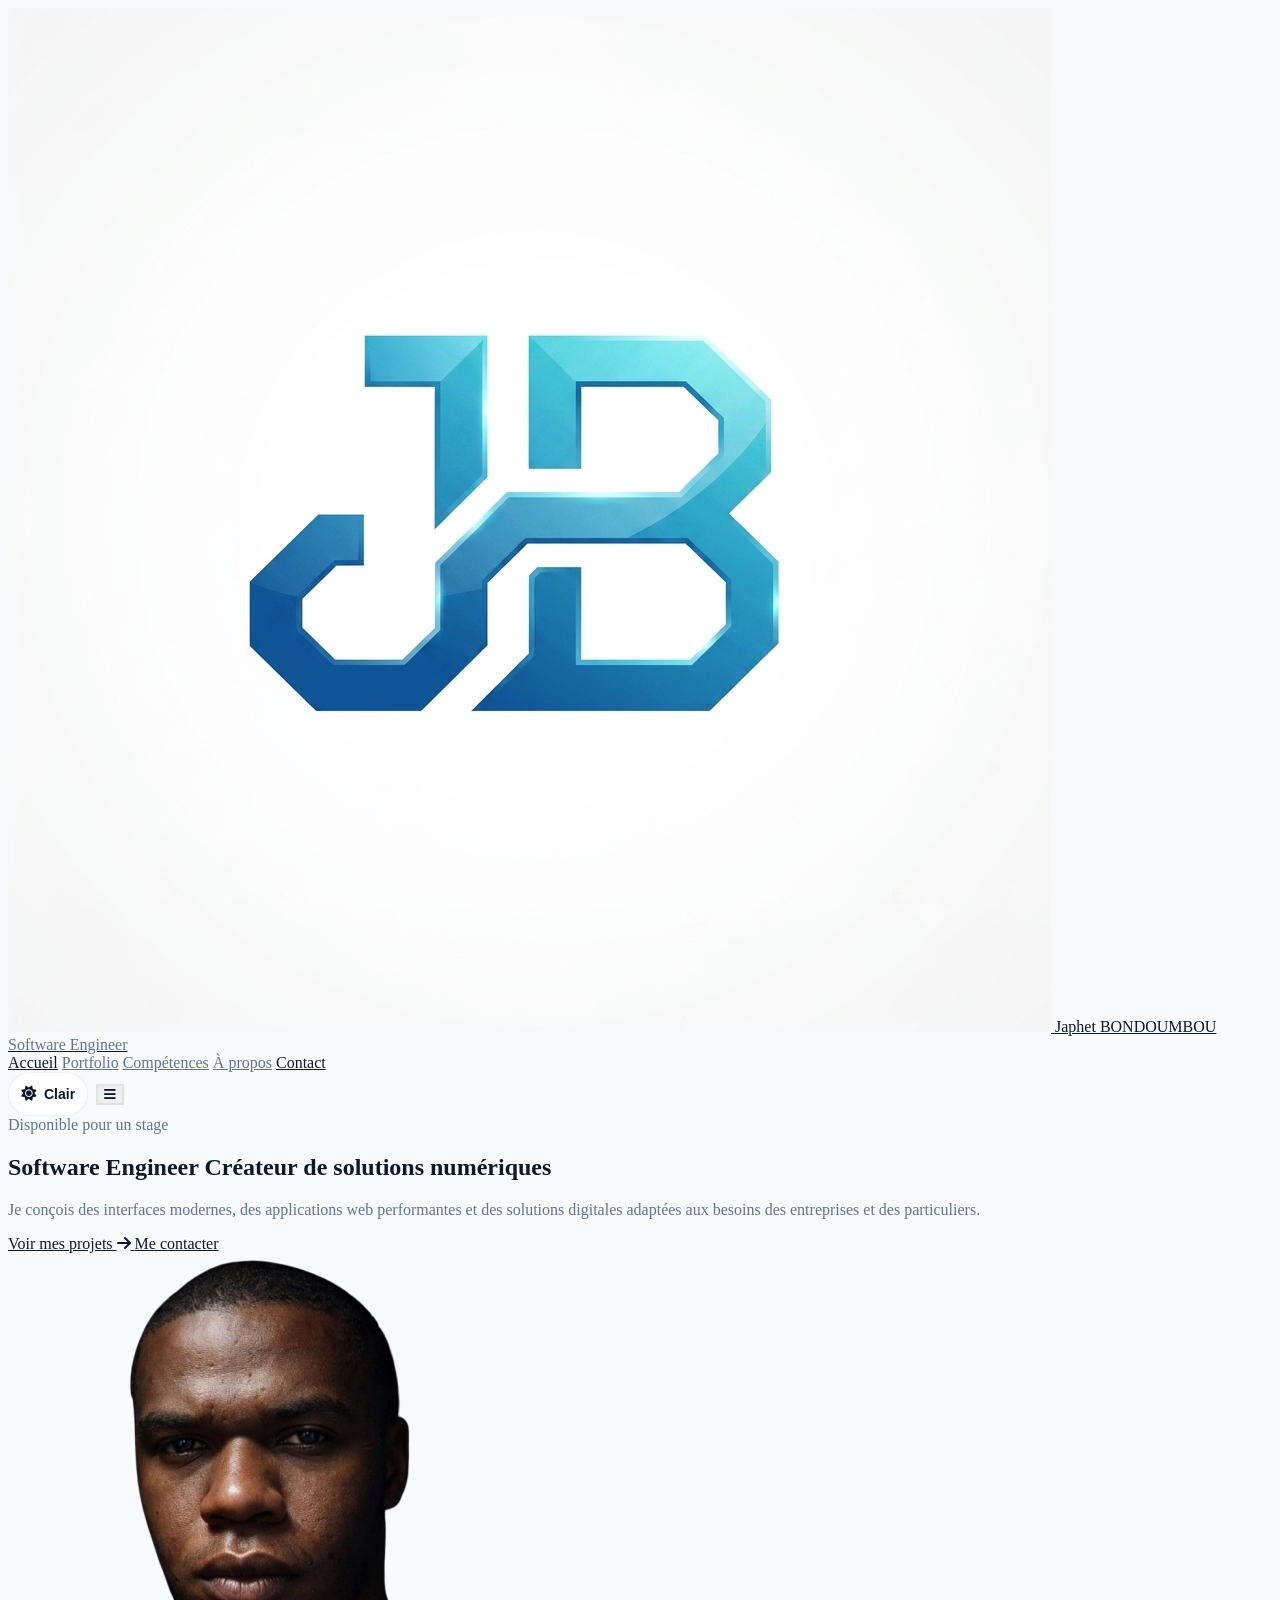
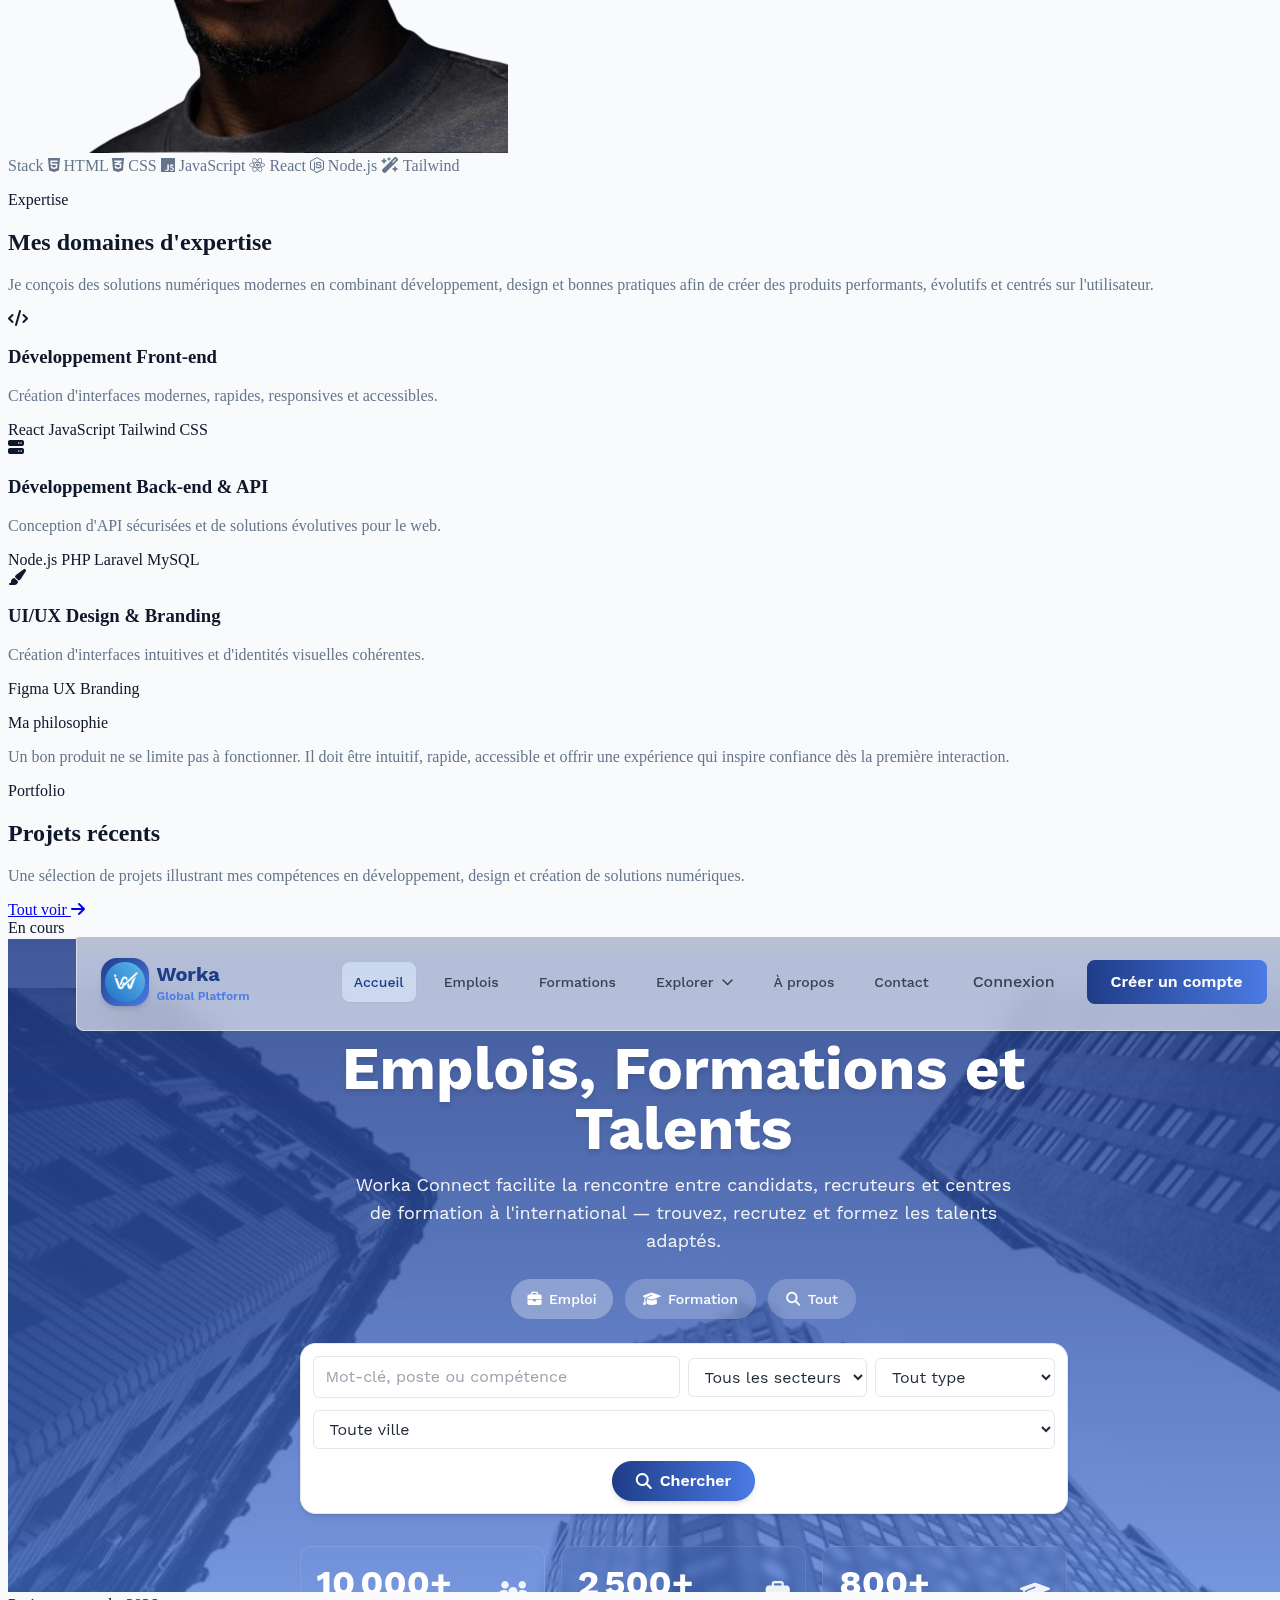
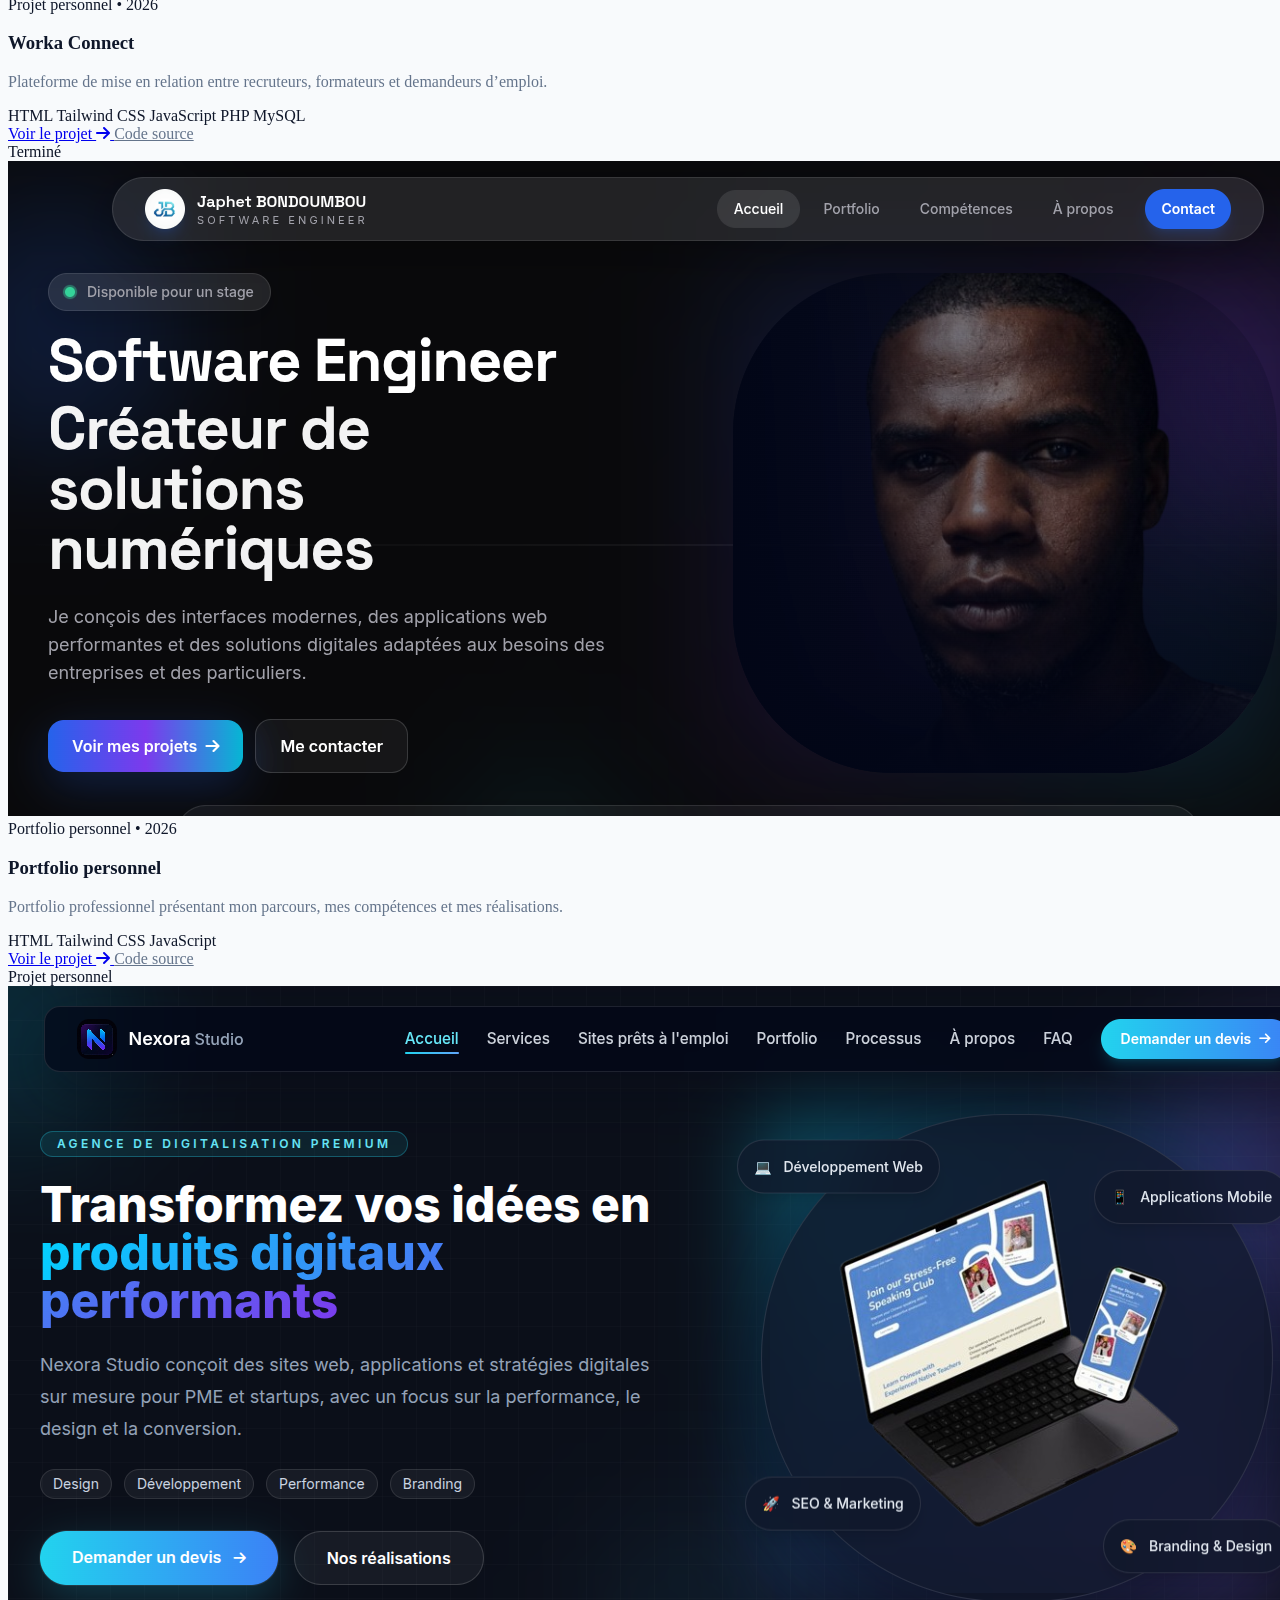
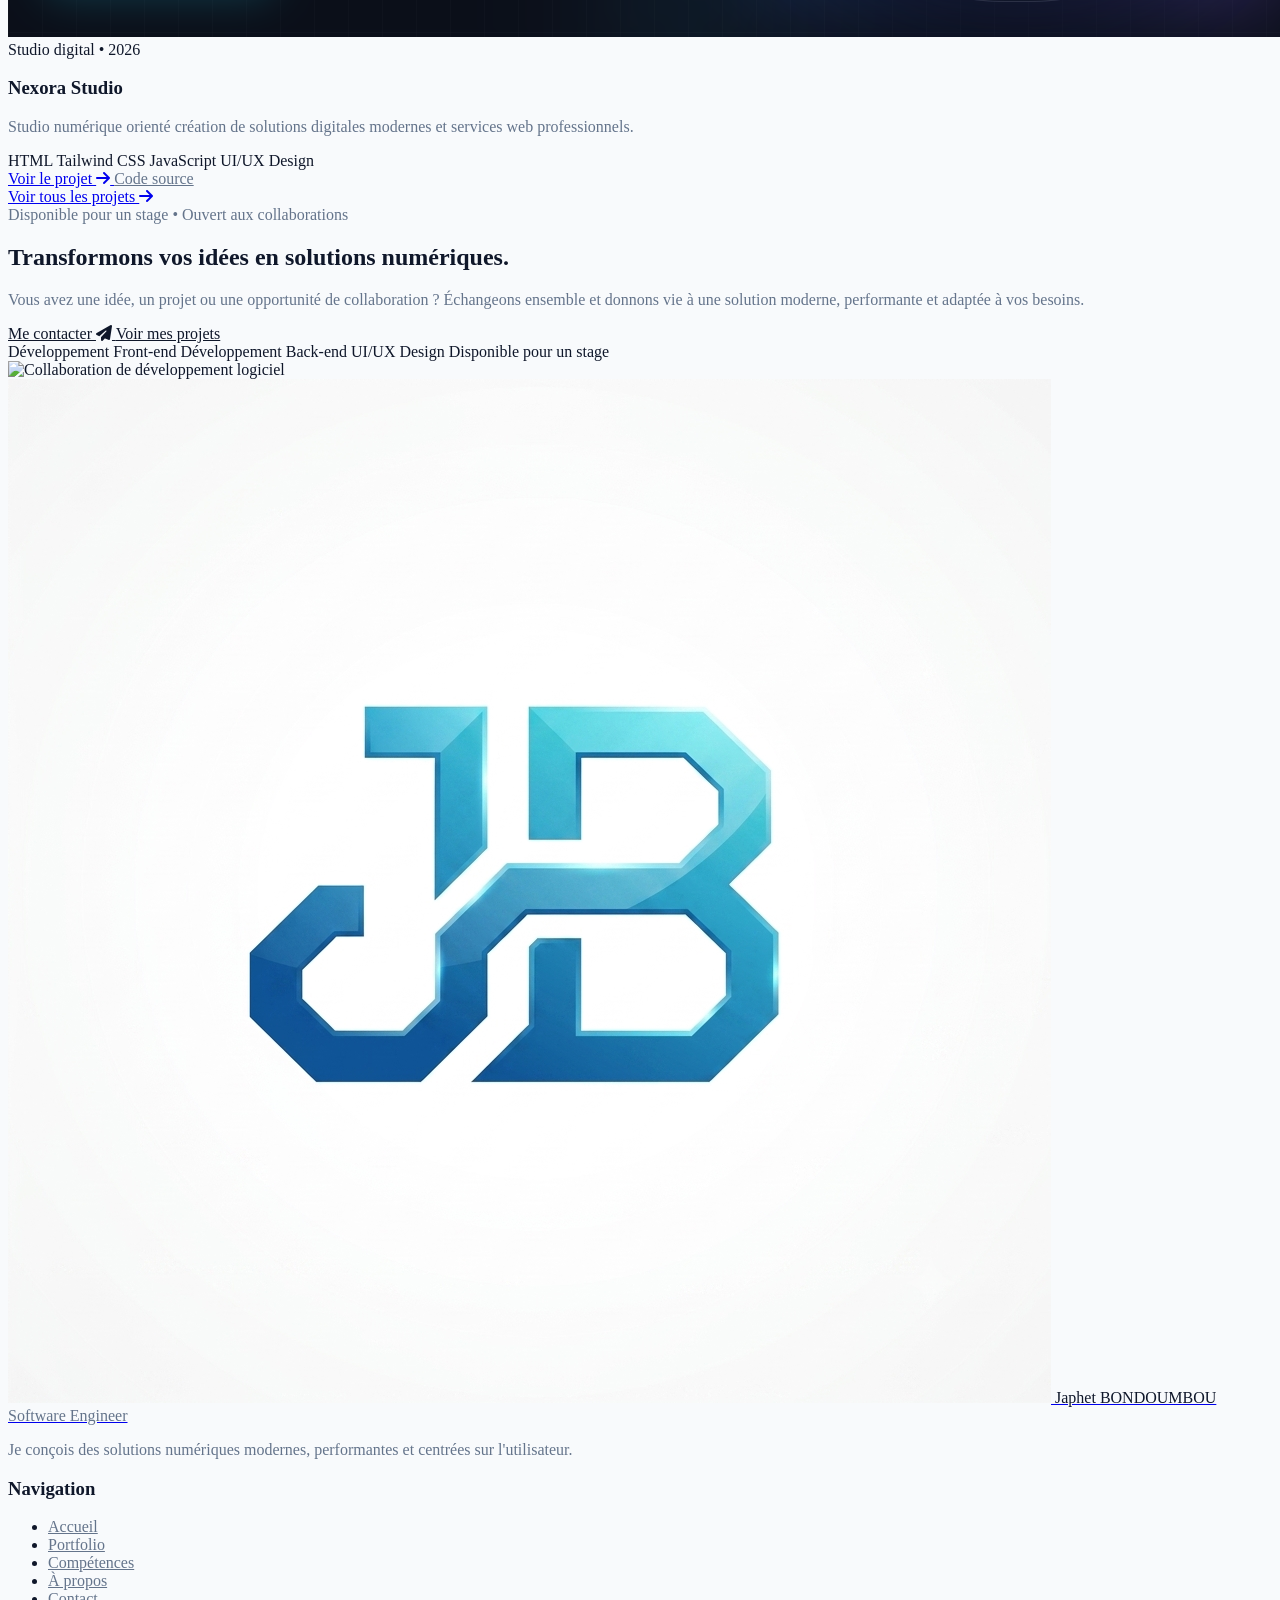
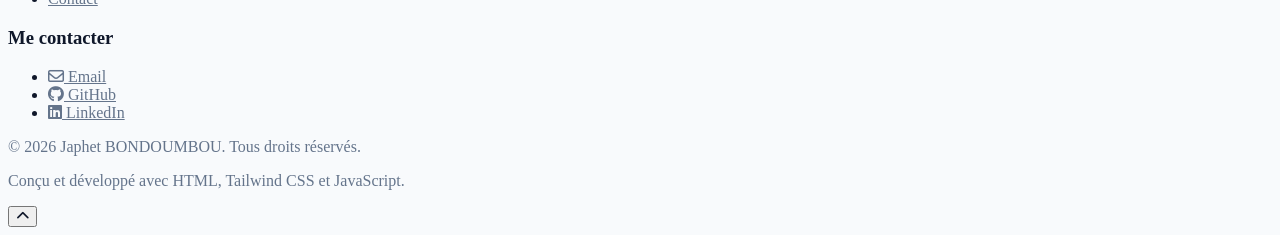
==== index.html @ 34ebd58a "ui: add pill-style theme toggle with label and JS sync" ====
<!DOCTYPE html>
<html lang="fr">
<head>
  <meta charset="UTF-8" />
  <meta name="viewport" content="width=device-width, initial-scale=1.0" />
  <meta name="theme-color" content="#09090B" />
  <meta name="author" content="Japhet Bondoumbou" />
  <meta name="description" content="Japhet Bondoumbou est développeur web, étudiant en génie logiciel et créateur de solutions numériques modernes en HTML, CSS, JavaScript, Tailwind CSS, PHP et MySQL." />
  <meta name="keywords" content="Japhet Bondoumbou, développeur web, développeur frontend, HTML CSS JavaScript, Tailwind CSS, PHP, MySQL, création site web, portfolio" />
  <title>Japhet Bondoumbou | Développeur Web &amp; Étudiant en Génie Logiciel</title>
  <link rel="canonical" href="https://japhetbondoumbou.vercel.app/" />
  <meta name="robots" content="index, follow" />

  <!-- Open Graph -->
  <meta property="og:title" content="Japhet Bondoumbou | Développeur Web & Étudiant en Génie Logiciel" />
  <meta property="og:description" content="Découvrez le portfolio de Japhet Bondoumbou, développeur web créatif spécialisé en HTML, CSS, JavaScript, Tailwind CSS, PHP et MySQL." />
  <meta property="og:type" content="website" />
  <meta property="og:url" content="https://japhetbondoumbou.vercel.app/" />
  <meta property="og:image" content="https://japhetbondoumbou.vercel.app/assets/images/jr.jpeg" />
  <meta property="og:site_name" content="Japhet Bondoumbou" />

  <!-- Twitter Card -->
  <meta name="twitter:card" content="summary_large_image" />
  <meta name="twitter:title" content="Japhet Bondoumbou | Développeur Web & Étudiant en Génie Logiciel" />
  <meta name="twitter:description" content="Portfolio professionnel de Japhet Bondoumbou, développeur web et étudiant en génie logiciel." />
  <meta name="twitter:image" content="https://japhetbondoumbou.vercel.app/assets/images/jr.jpeg" />

  <!-- Favicon -->
  <link rel="icon" type="image/svg+xml" href="assets/images/Logo.png"/>
  <link rel="apple-touch-icon" href="favicon/favicon.svg" />

  <!-- Préchargement des polices -->
  <link rel="preconnect" href="https://fonts.googleapis.com" />
  <link rel="preconnect" href="https://fonts.gstatic.com" crossorigin />
  <link href="https://fonts.googleapis.com/css2?family=Inter:wght@400;500;600;700&family=Space+Grotesk:wght@400;500;600;700&display=swap" rel="stylesheet" />

  <!-- Font Awesome -->
  <link rel="stylesheet" href="https://cdnjs.cloudflare.com/ajax/libs/font-awesome/6.5.1/css/all.min.css" />

  <!-- AOS -->
  <link href="https://unpkg.com/aos@2.3.1/dist/aos.css" rel="stylesheet" />

  <!-- Theme initialisation: appliquer le bon thème le plus tôt possible pour éviter le FOUC -->
  <script>
    (function(){
      try {
        var key = 'portfolio-theme';
        var stored = localStorage.getItem(key);
        var theme;
        if (stored === 'light' || stored === 'dark') theme = stored;
        else if (window.matchMedia && window.matchMedia('(prefers-color-scheme: dark)').matches) theme = 'dark';
        else theme = 'light';
        document.documentElement.classList.add(theme);
      } catch (e) {}
    })();
  </script>
  <!-- Tailwind CSS CDN -->
  <script src="https://cdn.tailwindcss.com"></script>
  <script>
    tailwind.config = {
      theme: {
        extend: {
          colors: {
            primary: '#2563EB',
            violet: '#7C3AED',
            cyan: '#06B6D4',
            dark: '#09090B',
            darker: '#18181B',
            gray: '#A1A1AA',
          },
          fontFamily: {
            heading: ['Space Grotesk', 'sans-serif'],
            body: ['Inter', 'sans-serif'],
          }
        }
      }
    }
  </script>

  <!-- Styles locaux -->
  <link rel="stylesheet" href="assets/css/style.css" />
  <script>
    window.va = window.va || function () { (window.vaq = window.vaq || []).push(arguments); };
  </script>
  <script defer src="/_vercel/insights/script.js"></script>
  <script>
    window.si = window.si || function () { (window.siq = window.siq || []).push(arguments); };
  </script>
  <script defer src="/_vercel/speed-insights/script.js"></script>
  <script type="application/ld+json">
    {
      "@context": "https://schema.org",
      "@type": "Person",
      "name": "Japhet Bondoumbou",
      "jobTitle": "Développeur Web / Étudiant en Génie Logiciel",
      "url": "https://japhetbondoumbou.vercel.app/",
      "sameAs": [
        "https://github.com/japhet-bondoumbou",
        "https://linkedin.com/in/japhetbondoumbou"
      ],
      "description": "Développeur web passionné par la création de solutions numériques modernes, performantes et centrées sur l'utilisateur.",
      "knowsAbout": [
        "HTML",
        "CSS",
        "JavaScript",
        "Tailwind CSS",
        "PHP",
        "MySQL",
        "WordPress"
      ],
      "worksFor": {
        "@type": "Organization",
        "name": "Portfolio personnel"
      },
      "alumniOf": {
        "@type": "Organization",
        "name": "Génie logiciel"
      }
    }
  </script>
</head>
<body class="bg-dark text-white font-body antialiased">

  <!-- Navigation flottante -->
  <header id="site-header" class="fixed top-4 left-1/2 z-50 w-[calc(100%-1rem)] max-w-6xl -translate-x-1/2 transition-all duration-300 sm:w-[calc(100%-2rem)]">
    <nav class="mx-auto flex h-16 items-center justify-between rounded-full border border-white/10 bg-white/10 px-4 shadow-[0_10px_40px_rgba(0,0,0,0.25)] backdrop-blur-xl sm:px-6 lg:px-8">
      <a href="index.html" class="flex items-center gap-3 text-white transition-colors hover:text-primary">
        <img src="assets/images/Logo.png" alt="Logo Japhet BONDOUMBOU" class="h-10 w-10 rounded-full object-cover shadow-lg shadow-primary/20" />
        <span class="leading-tight">
          <span class="block font-heading text-sm font-semibold sm:text-base">Japhet BONDOUMBOU</span>
          <span class="block text-[10px] uppercase tracking-[0.28em] text-gray sm:text-[11px]">Software Engineer</span>
        </span>
      </a>

      <!-- Menu desktop -->
      <div class="hidden items-center gap-2 md:flex">
        <a href="index.html" class="nav-link rounded-full bg-white/10 px-4 py-2 text-sm font-medium text-white shadow-sm ring-1 ring-white/10 transition-all duration-300 hover:bg-white/15 hover:text-white">Accueil</a>
        <a href="portfolio.html" class="nav-link rounded-full px-4 py-2 text-sm font-medium text-gray transition-all duration-300 hover:bg-white/10 hover:text-white">Portfolio</a>
        <a href="competences.html" class="nav-link rounded-full px-4 py-2 text-sm font-medium text-gray transition-all duration-300 hover:bg-white/10 hover:text-white">Compétences</a>
        <a href="apropos.html" class="nav-link rounded-full px-4 py-2 text-sm font-medium text-gray transition-all duration-300 hover:bg-white/10 hover:text-white">À propos</a>
        <a href="contact.html" class="cta-nav ml-2 inline-flex items-center rounded-full bg-primary px-4 py-2.5 text-sm font-semibold text-white shadow-lg shadow-primary/20 transition-all duration-300 hover:-translate-y-0.5 hover:bg-primary/90">Contact</a>
      </div>

      <div class="nav-toggle-wrapper">
        <!-- Theme pill toggle -->
        <button id="theme-toggle" class="theme-pill" aria-pressed="false" aria-label="Basculer thème" title="Basculer thème">
          <i class="fas fa-moon" aria-hidden="true"></i>
          <span class="theme-pill-label">Sombre</span>
        </button>

        <!-- Bouton mobile -->
        <button id="menu-toggle" class="flex h-11 w-11 items-center justify-center rounded-full border border-white/10 bg-white/10 text-white transition-all duration-300 hover:bg-white/15 md:hidden" aria-label="Menu" aria-expanded="false">
          <i class="fas fa-bars text-lg transition-all duration-300"></i>
        </button>
      </div>
    </nav>

    <!-- Menu mobile -->
    <div id="mobile-menu" class="mobile-menu md:hidden">
      <div class="mt-3 flex flex-col gap-2 rounded-[1.4rem] border border-white/10 bg-dark/80 p-4 shadow-[0_20px_60px_rgba(0,0,0,0.35)] backdrop-blur-xl">
        <a href="index.html" class="nav-link rounded-full bg-white/10 px-4 py-2.5 text-sm font-medium text-white">Accueil</a>
        <a href="portfolio.html" class="nav-link rounded-full px-4 py-2.5 text-sm font-medium text-gray transition-all duration-300 hover:bg-white/10 hover:text-white">Portfolio</a>
        <a href="competences.html" class="nav-link rounded-full px-4 py-2.5 text-sm font-medium text-gray transition-all duration-300 hover:bg-white/10 hover:text-white">Compétences</a>
        <a href="apropos.html" class="nav-link rounded-full px-4 py-2.5 text-sm font-medium text-gray transition-all duration-300 hover:bg-white/10 hover:text-white">À propos</a>
        <a href="contact.html" class="rounded-full bg-primary px-4 py-2.5 text-sm font-semibold text-white text-center shadow-lg shadow-primary/20 transition-all duration-300">Contact</a>
      </div>
    </div>
  </header>

  <main>
    <!-- Hero -->
    <section class="relative overflow-hidden px-4 pt-24 pb-12 sm:px-6 lg:px-8 lg:pt-28 lg:pb-16">
      <div class="absolute inset-0 -z-10 overflow-hidden">
        <div class="absolute left-[-5rem] top-10 h-64 w-64 rounded-full bg-primary/20 blur-3xl"></div>
        <div class="absolute right-[-3rem] top-24 h-72 w-72 rounded-full bg-violet/20 blur-3xl"></div>
        <div class="absolute bottom-0 left-1/3 h-40 w-40 rounded-full bg-cyan/10 blur-3xl"></div>
        <div class="absolute inset-x-0 top-1/2 h-px -translate-y-1/2 bg-gradient-to-r from-transparent via-white/10 to-transparent"></div>
      </div>

      <div class="mx-auto grid max-w-7xl items-center gap-10 lg:grid-cols-[0.95fr_1.05fr] lg:gap-12">
        <div class="max-w-2xl hero-animate" data-aos="fade-right">
          <div class="mb-5 inline-flex items-center gap-3 rounded-full border border-white/10 bg-white/10 px-4 py-2 text-sm font-medium text-gray shadow-[0_8px_30px_rgba(0,0,0,0.18)] backdrop-blur-xl">
            <span class="relative flex h-2.5 w-2.5">
              <span class="absolute inline-flex h-full w-full animate-ping rounded-full bg-emerald-400/70"></span>
              <span class="relative inline-flex h-2.5 w-2.5 rounded-full bg-emerald-400"></span>
            </span>
            Disponible pour un stage
          </div>

          <h1 class="font-heading text-4xl font-bold leading-[1.02] tracking-tight text-white sm:text-5xl lg:text-6xl">
            <span class="block">Software Engineer</span>
            <span class="mt-2 block text-white/95">Créateur de solutions numériques</span>
          </h1>

          <p class="mt-6 max-w-2xl text-base leading-8 text-gray sm:text-lg">
            Je conçois des interfaces modernes, des applications web performantes et des solutions digitales adaptées aux besoins des entreprises et des particuliers.
          </p>

          <div class="mt-8 flex flex-col gap-3 sm:flex-row sm:items-center">
            <a href="portfolio.html" class="group inline-flex items-center justify-center rounded-2xl bg-gradient-to-r from-primary via-violet to-cyan px-6 py-3.5 font-semibold text-white shadow-[0_14px_45px_rgba(37,99,235,0.25)] transition-all duration-300 hover:-translate-y-1 hover:shadow-[0_20px_55px_rgba(37,99,235,0.35)]">
              Voir mes projets
              <i class="fas fa-arrow-right ml-2 transition-transform duration-300 group-hover:translate-x-1"></i>
            </a>
            <a href="contact.html" class="inline-flex items-center justify-center rounded-2xl border border-white/15 bg-white/5 px-6 py-3.5 font-semibold text-white backdrop-blur-sm transition-all duration-300 hover:-translate-y-1 hover:border-primary/40 hover:bg-white/10">
              Me contacter
            </a>
          </div>
        </div>

        <div class="relative mx-auto w-full max-w-[34rem] hero-animate hero-animate-delay" data-aos="fade-left">
          <div class="absolute inset-0 rounded-[2rem] bg-gradient-to-br from-primary/20 via-violet/15 to-cyan/20 blur-3xl"></div>
          <div class="relative h-[320px] overflow-hidden rounded-[10rem] sm:h-[400px] lg:h-[500px]">
            <img src="assets/images/JR.png" alt="Japhet Bondoumbou développeur web étudiant en génie logiciel" class="h-full w-full object-cover object-center transition duration-700 ease-out hover:scale-[1.03]" loading="lazy" />
            <div class="absolute inset-0 bg-gradient-to-r from-[#020617]/90 via-[#020617]/35 to-[#020617]/10"></div>
            <div class="absolute inset-0 bg-gradient-to-t from-[#020617]/85 via-[#020617]/20 to-transparent"></div>
            <div class="absolute left-0 top-0 h-full w-24 bg-gradient-to-r from-[#020617]/80 to-transparent sm:w-32 lg:w-40"></div>
            <div class="absolute inset-x-0 bottom-0 h-24 bg-gradient-to-t from-[#020617]/90 to-transparent"></div>
          </div>
        </div>
      </div>

      <div class="mx-auto mt-8 flex max-w-5xl flex-wrap items-center justify-center gap-2 rounded-full border border-white/10 bg-white/5 px-4 py-3 text-sm text-gray shadow-[0_8px_30px_rgba(0,0,0,0.14)] backdrop-blur-sm sm:gap-3 sm:px-5">
        <span class="text-[10px] font-semibold uppercase tracking-[0.3em] text-gray/70 sm:text-[11px]">Stack</span>
        <span class="hero-chip inline-flex items-center gap-2 rounded-full border border-white/10 bg-white/5 px-2.5 py-1.5 text-xs text-gray transition-all duration-300 hover:-translate-y-0.5 hover:border-primary/40 hover:text-white sm:px-3 sm:text-sm">
          <i class="fa-brands fa-html5 text-primary"></i>
          HTML
        </span>
        <span class="hero-chip inline-flex items-center gap-2 rounded-full border border-white/10 bg-white/5 px-2.5 py-1.5 text-xs text-gray transition-all duration-300 hover:-translate-y-0.5 hover:border-primary/40 hover:text-white sm:px-3 sm:text-sm">
          <i class="fa-brands fa-css3-alt text-cyan"></i>
          CSS
        </span>
        <span class="hero-chip inline-flex items-center gap-2 rounded-full border border-white/10 bg-white/5 px-2.5 py-1.5 text-xs text-gray transition-all duration-300 hover:-translate-y-0.5 hover:border-primary/40 hover:text-white sm:px-3 sm:text-sm">
          <i class="fa-brands fa-js text-yellow-400"></i>
          JavaScript
        </span>
        <span class="hero-chip inline-flex items-center gap-2 rounded-full border border-white/10 bg-white/5 px-2.5 py-1.5 text-xs text-gray transition-all duration-300 hover:-translate-y-0.5 hover:border-primary/40 hover:text-white sm:px-3 sm:text-sm">
          <i class="fa-brands fa-react text-cyan"></i>
          React
        </span>
        <span class="hero-chip inline-flex items-center gap-2 rounded-full border border-white/10 bg-white/5 px-2.5 py-1.5 text-xs text-gray transition-all duration-300 hover:-translate-y-0.5 hover:border-primary/40 hover:text-white sm:px-3 sm:text-sm">
          <i class="fa-brands fa-node-js text-emerald-400"></i>
          Node.js
        </span>
        <span class="hero-chip inline-flex items-center gap-2 rounded-full border border-white/10 bg-white/5 px-2.5 py-1.5 text-xs text-gray transition-all duration-300 hover:-translate-y-0.5 hover:border-primary/40 hover:text-white sm:px-3 sm:text-sm">
          <i class="fa-solid fa-wand-magic-sparkles text-primary"></i>
          Tailwind
        </span>
      </div>
    </section>

    <!-- Services (aperçu) -->
    <section class="relative overflow-hidden px-4 py-20 sm:px-6 lg:px-8 lg:py-24">
      <div class="absolute inset-0 -z-10 overflow-hidden">
        <div class="absolute left-1/2 top-10 h-40 w-40 -translate-x-1/2 rounded-full bg-primary/10 blur-3xl"></div>
        <div class="absolute bottom-0 right-0 h-48 w-48 rounded-full bg-violet/10 blur-3xl"></div>
      </div>

      <div class="mx-auto max-w-7xl">
        <div class="mx-auto mb-12 max-w-3xl text-center" data-aos="fade-up">
          <p class="mb-3 text-sm font-semibold uppercase tracking-[0.35em] text-primary/80">Expertise</p>
          <h2 class="font-heading text-3xl font-bold tracking-tight text-white sm:text-4xl">Mes domaines d'expertise</h2>
          <p class="mx-auto mt-4 max-w-2xl text-base leading-7 text-gray sm:text-lg">
            Je conçois des solutions numériques modernes en combinant développement, design et bonnes pratiques afin de créer des produits performants, évolutifs et centrés sur l'utilisateur.
          </p>
        </div>

        <div class="grid gap-6 lg:grid-cols-3">
          <article class="group rounded-[1.5rem] border border-white/10 bg-white/5 p-7 shadow-[0_18px_50px_rgba(0,0,0,0.16)] backdrop-blur-xl transition-all duration-300 hover:-translate-y-1 hover:border-primary/40 hover:shadow-[0_24px_60px_rgba(37,99,235,0.14)]" data-aos="fade-up" data-aos-delay="100">
            <div class="mb-5 inline-flex h-14 w-14 items-center justify-center rounded-2xl border border-white/10 bg-white/10 text-xl text-primary shadow-[0_10px_30px_rgba(0,0,0,0.18)] transition-all duration-300 group-hover:scale-105 group-hover:text-cyan">
              <i class="fas fa-code"></i>
            </div>
            <h3 class="mb-3 font-heading text-xl font-semibold text-white">Développement Front-end</h3>
            <p class="mb-4 text-sm leading-7 text-gray">Création d'interfaces modernes, rapides, responsives et accessibles.</p>
            <div class="text-sm font-medium text-gray/90">
              <span class="inline-flex rounded-full border border-white/10 bg-white/5 px-3 py-1.5">React</span>
              <span class="ml-2 inline-flex rounded-full border border-white/10 bg-white/5 px-3 py-1.5">JavaScript</span>
              <span class="ml-2 inline-flex rounded-full border border-white/10 bg-white/5 px-3 py-1.5">Tailwind CSS</span>
            </div>
          </article>

          <article class="group rounded-[1.5rem] border border-white/10 bg-white/5 p-7 shadow-[0_18px_50px_rgba(0,0,0,0.16)] backdrop-blur-xl transition-all duration-300 hover:-translate-y-1 hover:border-primary/40 hover:shadow-[0_24px_60px_rgba(37,99,235,0.14)]" data-aos="fade-up" data-aos-delay="200">
            <div class="mb-5 inline-flex h-14 w-14 items-center justify-center rounded-2xl border border-white/10 bg-white/10 text-xl text-violet shadow-[0_10px_30px_rgba(0,0,0,0.18)] transition-all duration-300 group-hover:scale-105 group-hover:text-primary">
              <i class="fas fa-server"></i>
            </div>
            <h3 class="mb-3 font-heading text-xl font-semibold text-white">Développement Back-end &amp; API</h3>
            <p class="mb-4 text-sm leading-7 text-gray">Conception d'API sécurisées et de solutions évolutives pour le web.</p>
            <div class="text-sm font-medium text-gray/90">
              <span class="inline-flex rounded-full border border-white/10 bg-white/5 px-3 py-1.5">Node.js</span>
              <span class="ml-2 inline-flex rounded-full border border-white/10 bg-white/5 px-3 py-1.5">PHP</span>
              <span class="ml-2 inline-flex rounded-full border border-white/10 bg-white/5 px-3 py-1.5">Laravel</span>
              <span class="ml-2 mt-2 inline-flex rounded-full border border-white/10 bg-white/5 px-3 py-1.5">MySQL</span>
            </div>
          </article>

          <article class="group rounded-[1.5rem] border border-white/10 bg-white/5 p-7 shadow-[0_18px_50px_rgba(0,0,0,0.16)] backdrop-blur-xl transition-all duration-300 hover:-translate-y-1 hover:border-primary/40 hover:shadow-[0_24px_60px_rgba(37,99,235,0.14)]" data-aos="fade-up" data-aos-delay="300">
            <div class="mb-5 inline-flex h-14 w-14 items-center justify-center rounded-2xl border border-white/10 bg-white/10 text-xl text-cyan shadow-[0_10px_30px_rgba(0,0,0,0.18)] transition-all duration-300 group-hover:scale-105 group-hover:text-primary">
              <i class="fas fa-paint-brush"></i>
            </div>
            <h3 class="mb-3 font-heading text-xl font-semibold text-white">UI/UX Design &amp; Branding</h3>
            <p class="mb-4 text-sm leading-7 text-gray">Création d'interfaces intuitives et d'identités visuelles cohérentes.</p>
            <div class="text-sm font-medium text-gray/90">
              <span class="inline-flex rounded-full border border-white/10 bg-white/5 px-3 py-1.5">Figma</span>
              <span class="ml-2 inline-flex rounded-full border border-white/10 bg-white/5 px-3 py-1.5">UX</span>
              <span class="ml-2 inline-flex rounded-full border border-white/10 bg-white/5 px-3 py-1.5">Branding</span>
            </div>
          </article>
        </div>
      </div>
    </section>

    <!-- Philosophie -->
    <section class="px-4 pb-20 sm:px-6 lg:px-8" data-aos="fade-up">
      <div class="mx-auto max-w-5xl rounded-[1.5rem] border border-white/10 bg-white/5 p-8 shadow-[0_18px_50px_rgba(0,0,0,0.14)] backdrop-blur-xl sm:p-10">
        <p class="mb-3 text-sm font-semibold uppercase tracking-[0.35em] text-primary/80">Ma philosophie</p>
        <p class="max-w-3xl text-base leading-8 text-gray sm:text-lg">
          Un bon produit ne se limite pas à fonctionner. Il doit être intuitif, rapide, accessible et offrir une expérience qui inspire confiance dès la première interaction.
        </p>
      </div>
    </section>

    <!-- Projets récents (3) -->
    <section class="mx-auto max-w-7xl px-4 py-20 sm:px-6 lg:px-8 lg:py-24">
      <div class="mb-10 flex flex-col gap-4 sm:mb-12 sm:flex-row sm:items-end sm:justify-between" data-aos="fade-up">
        <div class="max-w-2xl">
          <p class="mb-2 text-sm font-semibold uppercase tracking-[0.35em] text-primary/80">Portfolio</p>
          <h2 class="font-heading text-3xl font-bold tracking-tight text-white sm:text-4xl">Projets récents</h2>
          <p class="mt-3 text-sm leading-7 text-gray sm:text-base">
            Une sélection de projets illustrant mes compétences en développement, design et création de solutions numériques.
          </p>
        </div>
        <a href="portfolio.html" class="inline-flex items-center gap-2 text-sm font-semibold text-primary transition-all duration-300 hover:text-white">
          Tout voir
          <i class="fas fa-arrow-right text-xs transition-transform duration-300 group-hover:translate-x-1"></i>
        </a>
      </div>

      <div class="grid gap-6 sm:grid-cols-2 lg:grid-cols-3">
        <article class="group overflow-hidden rounded-[1.5rem] border border-primary/20 bg-white/5 shadow-[0_18px_50px_rgba(0,0,0,0.16)] backdrop-blur-xl transition-all duration-300 hover:-translate-y-1 hover:border-primary/40 hover:shadow-[0_24px_60px_rgba(37,99,235,0.16)]" data-aos="fade-up">
          <div class="relative overflow-hidden p-3">
            <div class="absolute left-5 top-5 z-10 rounded-full border border-primary/30 bg-primary/15 px-3 py-1 text-[11px] font-semibold uppercase tracking-[0.25em] text-primary backdrop-blur-sm">
              En cours
            </div>
            <div class="aspect-video overflow-hidden rounded-[1.1rem] bg-[#1e1e2e]">
              <img src="assets/images/projects/worka-connect.png" alt="Worka Connect" class="h-full w-full object-cover transition-transform duration-500 group-hover:scale-105" loading="lazy" />
            </div>
          </div>
          <div class="px-5 pb-5">
            <div class="mb-3 flex flex-wrap gap-2">
              <span class="rounded-full border border-white/10 bg-white/5 px-2.5 py-1 text-[11px] font-medium text-gray/90">Projet personnel • 2026</span>
            </div>
            <h3 class="mb-2 font-heading text-xl font-semibold text-white">Worka Connect</h3>
            <p class="mb-4 line-clamp-2 text-sm leading-7 text-gray">Plateforme de mise en relation entre recruteurs, formateurs et demandeurs d’emploi.</p>
            <div class="mb-4 flex flex-wrap gap-2">
              <span class="rounded-full border border-white/10 bg-white/5 px-2.5 py-1 text-[11px] font-medium text-gray/90 backdrop-blur-sm">HTML</span>
              <span class="rounded-full border border-white/10 bg-white/5 px-2.5 py-1 text-[11px] font-medium text-gray/90 backdrop-blur-sm">Tailwind CSS</span>
              <span class="rounded-full border border-white/10 bg-white/5 px-2.5 py-1 text-[11px] font-medium text-gray/90 backdrop-blur-sm">JavaScript</span>
              <span class="rounded-full border border-white/10 bg-white/5 px-2.5 py-1 text-[11px] font-medium text-gray/90 backdrop-blur-sm">PHP</span>
              <span class="rounded-full border border-white/10 bg-white/5 px-2.5 py-1 text-[11px] font-medium text-gray/90 backdrop-blur-sm">MySQL</span>
            </div>
            <div class="flex items-center justify-between border-t border-white/10 pt-4">
              <a href="portfolio.html" class="inline-flex items-center gap-2 text-sm font-semibold text-primary transition-all duration-300 hover:text-white">
                Voir le projet
                <i class="fas fa-arrow-right text-xs"></i>
              </a>
              <a href="https://github.com/japhet-bondoumbou" target="_blank" rel="noopener noreferrer" class="text-sm text-gray transition-all duration-300 hover:text-white">Code source</a>
            </div>
          </div>
        </article>

        <article class="group overflow-hidden rounded-[1.5rem] border border-white/10 bg-white/5 shadow-[0_18px_50px_rgba(0,0,0,0.16)] backdrop-blur-xl transition-all duration-300 hover:-translate-y-1 hover:border-primary/40 hover:shadow-[0_24px_60px_rgba(37,99,235,0.16)]" data-aos="fade-up" data-aos-delay="100">
          <div class="relative overflow-hidden p-3">
            <div class="absolute left-5 top-5 z-10 rounded-full border border-primary/30 bg-primary/15 px-3 py-1 text-[11px] font-semibold uppercase tracking-[0.25em] text-primary backdrop-blur-sm">
              Terminé
            </div>
            <div class="aspect-video overflow-hidden rounded-[1.1rem] bg-[#1e1e2e]">
              <img src="assets/images/projects/portfolio.png" alt="Portfolio personnel" class="h-full w-full object-cover transition-transform duration-500 group-hover:scale-105" loading="lazy" />
            </div>
          </div>
          <div class="px-5 pb-5">
            <div class="mb-3 flex flex-wrap gap-2">
              <span class="rounded-full border border-white/10 bg-white/5 px-2.5 py-1 text-[11px] font-medium text-gray/90">Portfolio personnel • 2026</span>
            </div>
            <h3 class="mb-2 font-heading text-xl font-semibold text-white">Portfolio personnel</h3>
            <p class="mb-4 line-clamp-2 text-sm leading-7 text-gray">Portfolio professionnel présentant mon parcours, mes compétences et mes réalisations.</p>
            <div class="mb-4 flex flex-wrap gap-2">
              <span class="rounded-full border border-white/10 bg-white/5 px-2.5 py-1 text-[11px] font-medium text-gray/90 backdrop-blur-sm">HTML</span>
              <span class="rounded-full border border-white/10 bg-white/5 px-2.5 py-1 text-[11px] font-medium text-gray/90 backdrop-blur-sm">Tailwind CSS</span>
              <span class="rounded-full border border-white/10 bg-white/5 px-2.5 py-1 text-[11px] font-medium text-gray/90 backdrop-blur-sm">JavaScript</span>
            </div>
            <div class="flex items-center justify-between border-t border-white/10 pt-4">
              <a href="https://japhetbondoumbou.vercel.app/" class="inline-flex items-center gap-2 text-sm font-semibold text-primary transition-all duration-300 hover:text-white">
                Voir le projet
                <i class="fas fa-arrow-right text-xs"></i>
              </a>
              <a href="https://github.com/japhet-bondoumbou" target="_blank" rel="noopener noreferrer" class="text-sm text-gray transition-all duration-300 hover:text-white">Code source</a>
            </div>
          </div>
        </article>

        <article class="group overflow-hidden rounded-[1.5rem] border border-white/10 bg-white/5 shadow-[0_18px_50px_rgba(0,0,0,0.16)] backdrop-blur-xl transition-all duration-300 hover:-translate-y-1 hover:border-primary/40 hover:shadow-[0_24px_60px_rgba(37,99,235,0.16)]" data-aos="fade-up" data-aos-delay="200">
          <div class="relative overflow-hidden p-3">
            <div class="absolute left-5 top-5 z-10 rounded-full border border-primary/30 bg-primary/15 px-3 py-1 text-[11px] font-semibold uppercase tracking-[0.25em] text-primary backdrop-blur-sm">
              Projet personnel
            </div>
            <div class="aspect-video overflow-hidden rounded-[1.1rem] bg-[#1e1e2e]">
              <img src="assets/images/projects/nexora-studio.png" alt="Nexora Studio" class="h-full w-full object-cover transition-transform duration-500 group-hover:scale-105" loading="lazy" />
            </div>
          </div>
          <div class="px-5 pb-5">
            <div class="mb-3 flex flex-wrap gap-2">
              <span class="rounded-full border border-white/10 bg-white/5 px-2.5 py-1 text-[11px] font-medium text-gray/90">Studio digital • 2026</span>
            </div>
            <h3 class="mb-2 font-heading text-xl font-semibold text-white">Nexora Studio</h3>
            <p class="mb-4 line-clamp-2 text-sm leading-7 text-gray">Studio numérique orienté création de solutions digitales modernes et services web professionnels.</p>
            <div class="mb-4 flex flex-wrap gap-2">
              <span class="rounded-full border border-white/10 bg-white/5 px-2.5 py-1 text-[11px] font-medium text-gray/90 backdrop-blur-sm">HTML</span>
              <span class="rounded-full border border-white/10 bg-white/5 px-2.5 py-1 text-[11px] font-medium text-gray/90 backdrop-blur-sm">Tailwind CSS</span>
              <span class="rounded-full border border-white/10 bg-white/5 px-2.5 py-1 text-[11px] font-medium text-gray/90 backdrop-blur-sm">JavaScript</span>
              <span class="rounded-full border border-white/10 bg-white/5 px-2.5 py-1 text-[11px] font-medium text-gray/90 backdrop-blur-sm">UI/UX Design</span>
            </div>
            <div class="flex items-center justify-between border-t border-white/10 pt-4">
              <a href="portfolio.html" class="inline-flex items-center gap-2 text-sm font-semibold text-primary transition-all duration-300 hover:text-white">
                Voir le projet
                <i class="fas fa-arrow-right text-xs"></i>
              </a>
              <a href="https://github.com/japhet-bondoumbou" target="_blank" rel="noopener noreferrer" class="text-sm text-gray transition-all duration-300 hover:text-white">Code source</a>
            </div>
          </div>
        </article>
      </div>

      <div class="mt-8 text-center sm:hidden">
        <a href="portfolio.html" class="inline-flex items-center gap-2 text-sm font-semibold text-primary">
          Voir tous les projets <i class="fas fa-arrow-right"></i>
        </a>
      </div>
    </section>

    <!-- Call to Action -->
    <section class="mx-auto max-w-6xl px-4 py-20 sm:px-6 lg:px-8 lg:py-24" data-aos="fade-up">
      <div class="relative overflow-hidden rounded-[2rem] border border-white/10 bg-white/5 p-8 shadow-[0_20px_60px_rgba(0,0,0,0.18)] backdrop-blur-xl sm:p-10 lg:p-12">
        <div class="absolute inset-0 -z-10 bg-[radial-gradient(circle_at_top_left,_rgba(37,99,235,0.16),_transparent_45%),linear-gradient(135deg,rgba(255,255,255,0.08),rgba(255,255,255,0.02))]"></div>
        <div class="grid items-center gap-10 lg:grid-cols-[1.05fr_0.95fr]">
          <div class="cta-animate">
            <div class="mb-5 inline-flex items-center gap-3 rounded-full border border-white/10 bg-white/10 px-4 py-2 text-sm font-medium text-gray shadow-[0_8px_30px_rgba(0,0,0,0.16)] backdrop-blur-xl">
              <span class="relative flex h-2.5 w-2.5">
                <span class="absolute inline-flex h-full w-full animate-ping rounded-full bg-emerald-400/70"></span>
                <span class="relative inline-flex h-2.5 w-2.5 rounded-full bg-emerald-400"></span>
              </span>
              Disponible pour un stage • Ouvert aux collaborations
            </div>

            <h2 class="font-heading text-3xl font-bold leading-tight text-white sm:text-4xl lg:text-5xl">
              Transformons vos idées en
              <span class="block bg-gradient-to-r from-primary via-violet to-cyan bg-clip-text text-transparent">solutions numériques.</span>
            </h2>

            <p class="mt-5 max-w-2xl text-base leading-8 text-gray sm:text-lg">
              Vous avez une idée, un projet ou une opportunité de collaboration ? Échangeons ensemble et donnons vie à une solution moderne, performante et adaptée à vos besoins.
            </p>

            <div class="mt-8 flex flex-col gap-3 sm:flex-row">
              <a href="contact.html" class="group inline-flex items-center justify-center rounded-2xl bg-gradient-to-r from-primary via-violet to-cyan px-6 py-3.5 font-semibold text-white shadow-[0_14px_45px_rgba(37,99,235,0.2)] transition-all duration-300 hover:-translate-y-1 hover:shadow-[0_18px_50px_rgba(37,99,235,0.28)]">
                Me contacter
                <i class="fas fa-paper-plane ml-2 transition-transform duration-300 group-hover:translate-x-1"></i>
              </a>
              <a href="portfolio.html" class="inline-flex items-center justify-center rounded-2xl border border-white/15 bg-white/5 px-6 py-3.5 font-semibold text-white backdrop-blur-sm transition-all duration-300 hover:-translate-y-1 hover:border-primary/40 hover:bg-white/10">
                Voir mes projets
              </a>
            </div>

            <div class="mt-7 flex flex-wrap gap-2">
              <span class="rounded-full border border-white/10 bg-white/5 px-3 py-1.5 text-sm text-gray/90 backdrop-blur-sm">Développement Front-end</span>
              <span class="rounded-full border border-white/10 bg-white/5 px-3 py-1.5 text-sm text-gray/90 backdrop-blur-sm">Développement Back-end</span>
              <span class="rounded-full border border-white/10 bg-white/5 px-3 py-1.5 text-sm text-gray/90 backdrop-blur-sm">UI/UX Design</span>
              <span class="rounded-full border border-white/10 bg-white/5 px-3 py-1.5 text-sm text-gray/90 backdrop-blur-sm">Disponible pour un stage</span>
            </div>
          </div>

          <div class="cta-animate-delay flex items-center justify-center">
            <div class="relative w-full max-w-md overflow-hidden rounded-[1.5rem] border border-white/10 bg-gradient-to-br from-[#0f172a] via-[#111827] to-[#020617] p-3 shadow-[0_18px_50px_rgba(0,0,0,0.2)]">
              <div class="absolute inset-0 bg-[radial-gradient(circle_at_top,_rgba(37,99,235,0.18),_transparent_40%)]"></div>
              <img src="https://images.unsplash.com/photo-1526379095098-d400fd0bf935?auto=format&fit=crop&w=900&q=80" alt="Collaboration de développement logiciel" class="h-[280px] w-full rounded-[1.1rem] object-cover sm:h-[320px]" loading="lazy" />
            </div>
          </div>
        </div>
      </div>
    </section>
  </main>

  <!-- Footer -->
  <footer class="mx-auto mt-16 max-w-7xl border-t border-white/10 px-4 py-10 sm:px-6 lg:px-8">
    <div class="rounded-[1.75rem] border border-white/10 bg-white/5 p-6 shadow-[0_12px_40px_rgba(0,0,0,0.18)] backdrop-blur-xl sm:p-8 lg:p-10" data-aos="fade-up">
      <div class="grid gap-8 lg:grid-cols-[1.1fr_0.8fr_0.9fr]">
        <div>
          <a href="index.html" class="inline-flex items-center gap-3">
            <img src="assets/images/Logo.png" alt="Logo Japhet BONDOUMBOU" class="h-11 w-11 rounded-full object-cover shadow-lg shadow-primary/20" />
            <span class="leading-tight">
              <span class="block font-heading text-lg font-semibold text-white">Japhet BONDOUMBOU</span>
              <span class="block text-sm text-gray">Software Engineer</span>
            </span>
          </a>
          <p class="mt-4 max-w-sm text-sm leading-7 text-gray">Je conçois des solutions numériques modernes, performantes et centrées sur l'utilisateur.</p>
        </div>

        <div>
          <h3 class="mb-4 font-heading text-sm font-semibold uppercase tracking-[0.3em] text-white/90">Navigation</h3>
          <ul class="space-y-2 text-sm">
            <li><a href="index.html" class="text-gray transition-all duration-300 hover:text-white">Accueil</a></li>
            <li><a href="portfolio.html" class="text-gray transition-all duration-300 hover:text-white">Portfolio</a></li>
            <li><a href="competences.html" class="text-gray transition-all duration-300 hover:text-white">Compétences</a></li>
            <li><a href="apropos.html" class="text-gray transition-all duration-300 hover:text-white">À propos</a></li>
            <li><a href="contact.html" class="text-gray transition-all duration-300 hover:text-white">Contact</a></li>
          </ul>
        </div>

        <div>
          <h3 class="mb-4 font-heading text-sm font-semibold uppercase tracking-[0.3em] text-white/90">Me contacter</h3>
          <ul class="space-y-3 text-sm">
            <li>
              <a href="mailto:japhet.bondoumbou@example.com" class="group inline-flex items-center gap-3 text-gray transition-all duration-300 hover:text-white">
                <span class="flex h-9 w-9 items-center justify-center rounded-full border border-white/10 bg-white/5 text-primary transition-transform duration-300 group-hover:scale-110"><i class="far fa-envelope"></i></span>
                Email
              </a>
            </li>
            <li>
              <a href="https://github.com/japhet-bondoumbou" target="_blank" rel="noopener noreferrer" class="group inline-flex items-center gap-3 text-gray transition-all duration-300 hover:text-white">
                <span class="flex h-9 w-9 items-center justify-center rounded-full border border-white/10 bg-white/5 text-primary transition-transform duration-300 group-hover:scale-110"><i class="fab fa-github"></i></span>
                GitHub
              </a>
            </li>
            <li>
              <a href="https://linkedin.com/in/japhetbondoumbou" target="_blank" rel="noopener noreferrer" class="group inline-flex items-center gap-3 text-gray transition-all duration-300 hover:text-white">
                <span class="flex h-9 w-9 items-center justify-center rounded-full border border-white/10 bg-white/5 text-primary transition-transform duration-300 group-hover:scale-110"><i class="fab fa-linkedin"></i></span>
                LinkedIn
              </a>
            </li>
          </ul>
        </div>
      </div>

      <div class="mt-8 flex flex-col gap-3 border-t border-white/10 pt-6 text-sm text-gray sm:flex-row sm:items-center sm:justify-between">
        <p>© 2026 Japhet BONDOUMBOU. Tous droits réservés.</p>
        <p>Conçu et développé avec HTML, Tailwind CSS et JavaScript.</p>
      </div>
    </div>
  </footer>

  <!-- Bouton retour en haut -->
  <button id="back-to-top" class="back-to-top fixed bottom-6 right-6 w-12 h-12 bg-primary hover:bg-primary/90 text-white rounded-full flex items-center justify-center shadow-lg transition-all z-40" aria-label="Retour en haut">
    <i class="fas fa-chevron-up"></i>
  </button>

  <!-- Scripts -->
  <script src="https://unpkg.com/aos@2.3.1/dist/aos.js"></script>
  <script src="assets/js/main.js"></script>
</body>
</html>
---- assets/css/style.css ----
/* ===== Style personnalisé minimal ===== */
html {
  scroll-behavior: smooth;
  text-rendering: optimizeLegibility;
}

body {
  overflow-x: hidden;
}

::-webkit-scrollbar {
  width: 6px;
}
::-webkit-scrollbar-track {
  background: #09090B;
}
::-webkit-scrollbar-thumb {
  background: #2563EB;
  border-radius: 3px;
}

#site-header {
  will-change: transform, background-color, box-shadow;
}

#site-header.site-header-scrolled nav {
  background: rgba(9, 9, 11, 0.82);
  border-color: rgba(255, 255, 255, 0.14);
  box-shadow: 0 18px 45px rgba(0, 0, 0, 0.32);
  transform: translateY(-2px) scale(0.985);
}

.mobile-menu {
  max-height: 0;
  opacity: 0;
  overflow: hidden;
  transform: translateY(-8px);
  transition: max-height 0.35s ease, opacity 0.35s ease, transform 0.35s ease, padding 0.35s ease;
}
.mobile-menu.open {
  max-height: 320px;
  opacity: 1;
  transform: translateY(0);
}

#menu-toggle i {
  transition: transform 0.3s ease;
}

#menu-toggle .fa-times {
  transform: rotate(180deg);
}

.project-card {
  will-change: transform, border-color, box-shadow;
}

.filter-btn {
  scroll-snap-align: start;
}

@keyframes heroFadeUp {
  from {
    opacity: 0;
    transform: translateY(24px);
  }
  to {
    opacity: 1;
    transform: translateY(0);
  }
}

@keyframes heroFloat {
  0%,
  100% {
    transform: translateY(0);
  }
  50% {
    transform: translateY(-8px);
  }
}

.hero-animate {
  animation: heroFadeUp 0.8s cubic-bezier(0.2, 0.8, 0.2, 1) both;
}

.hero-animate-delay {
  animation-delay: 0.15s;
}

.hero-chip:hover {
  box-shadow: 0 10px 30px rgba(37, 99, 235, 0.15);
}

.hero-image-shell {
  isolation: isolate;
  background: linear-gradient(90deg, rgba(2, 6, 23, 0.24) 0%, rgba(2, 6, 23, 0.06) 42%, rgba(2, 6, 23, 0.18) 100%);
}

.hero-image-shell::before {
  content: "";
  position: absolute;
  inset: -8% -6% -10% -4%;
  background: radial-gradient(circle at 20% 20%, rgba(255, 255, 255, 0.12), transparent 24%),
    linear-gradient(90deg, rgba(2, 6, 23, 0.18) 0%, rgba(2, 6, 23, 0.04) 38%, rgba(2, 6, 23, 0.18) 100%);
  pointer-events: none;
  z-index: 0;
}

.hero-image {
  position: relative;
  z-index: 1;
  transform: scale(1.08) translateX(3%) translateY(-1%);
  object-position: center 18%;
  filter: saturate(1.04) contrast(1.04) brightness(0.96);
  mask-image: radial-gradient(circle at 50% 50%, rgba(0, 0, 0, 1) 0%, rgba(0, 0, 0, 0.96) 24%, rgba(0, 0, 0, 0.8) 54%, rgba(0, 0, 0, 0.24) 80%, rgba(0, 0, 0, 0) 100%);
  -webkit-mask-image: radial-gradient(circle at 50% 50%, rgba(0, 0, 0, 1) 0%, rgba(0, 0, 0, 0.96) 24%, rgba(0, 0, 0, 0.8) 54%, rgba(0, 0, 0, 0.24) 80%, rgba(0, 0, 0, 0) 100%);
}

.hero-card-float {
  animation: heroFloat 6s ease-in-out infinite;
  animation-delay: 0s;
}

.hero-card-delay-1 {
  animation-delay: 0.8s;
}

.hero-card-delay-2 {
  animation-delay: 1.6s;
}

.hero-card-delay-3 {
  animation-delay: 2.4s;
}

.back-to-top {
  opacity: 0;
  visibility: hidden;
  transform: translateY(20px);
  transition: all 0.3s ease;
}
.back-to-top.visible {
  opacity: 1;
  visibility: visible;
  transform: translateY(0);
}

/* -------------------------- */
/* Thème clair (overrides)   */
/* Appliqué lorsque <html> a la classe 'light' */
/* -------------------------- */

html.light {
  --site-bg: #f8fafc;
  --surface: #ffffff;
  --text-primary: #0f172a;
  --text-muted: #64748b;
  --border-color: rgba(15,23,42,0.06);
  --glass: rgba(15,23,42,0.02);
  --primary-shadow: rgba(37,99,235,0.12);
  color-scheme: light;
}

html.light body {
  background: var(--site-bg) !important;
  color: var(--text-primary) !important;
}

/* Override des textes définis avec les utilitaires Tailwind */
html.light .text-white { color: var(--text-primary) !important; }
html.light .text-gray { color: var(--text-muted) !important; }

/* Surfaces (nav, cartes, modales) */
html.light nav,
html.light .mobile-menu,
html.light .project-card,
html.light article,
html.light .rounded-[1.6rem],
html.light .rounded-[1.5rem],
html.light .rounded-[1.75rem] {
  background: var(--surface) !important;
  border-color: var(--border-color) !important;
  box-shadow: 0 12px 35px rgba(2,6,23,0.04) !important;
  color: var(--text-primary) !important;
}

/* Bordures utilitaires fréquemment utilisées */
html.light .border-white\/10,
html.light .border-white\/15 { border-color: var(--border-color) !important; }

/* Fonds translucides courants */
html.light .bg-white\/5,
html.light .bg-white\/10,
html.light .bg-white\/15,
html.light .bg-white\/[0.04],
html.light .bg-white\/[0.03],
html.light .bg-white\/[0.06] {
  background-color: var(--glass) !important;
}

/* Bouton CTA primary (garder la tonalité) */
html.light .cta-nav { color: #fff; }

/* Images : pas d'inversion */
html.light img { filter: none !important; }

/* Transitions légères pour le changement de thème */
html, body, nav, header, main, footer, .project-card, article {
  transition: background-color 0.32s ease, color 0.32s ease, border-color 0.32s ease;
}

@media (prefers-reduced-motion: reduce) {
  html, body, nav, header, main, footer, .project-card, article { transition: none !important; }
}

/* Theme toggle improvements */
/* Theme pill (label + icon) */
.theme-pill {
  display: inline-flex;
  align-items: center;
  gap: 0.5rem;
  padding: 0.28rem 0.75rem;
  height: 44px;
  border-radius: 9999px;
  border: 1px solid rgba(255,255,255,0.12);
  background: rgba(255,255,255,0.04);
  color: #fff;
  font-weight: 600;
  font-size: 0.875rem;
  line-height: 1;
  transition: background-color 0.25s ease, border-color 0.25s ease, transform 0.12s ease, color 0.25s ease;
}

.theme-pill:focus { outline: none; box-shadow: 0 0 0 6px rgba(37,99,235,0.08); }

.theme-pill i { transition: opacity 0.28s ease, transform 0.28s ease; font-size: 0.95rem; }
.theme-pill .theme-pill-label { transition: opacity 0.2s ease, transform 0.2s ease; }

/* default (dark) */
.theme-pill .fa-sun { opacity: 0; transform: rotate(-20deg) scale(0.92); }
.theme-pill .fa-moon { opacity: 1; transform: rotate(0deg) scale(1); }

/* when light theme is active, show sun and adjust colors */
html.light .theme-pill { background: var(--surface); color: var(--text-primary); border-color: var(--border-color); }
html.light .theme-pill .fa-sun { opacity: 1; transform: rotate(0deg) scale(1); }
html.light .theme-pill .fa-moon { opacity: 0; transform: rotate(20deg) scale(0.92); }

/* spacing/alignment helper to keep toggle aligned with nav items */
.nav-toggle-wrapper { display: inline-flex; align-items: center; gap: 0.5rem; }
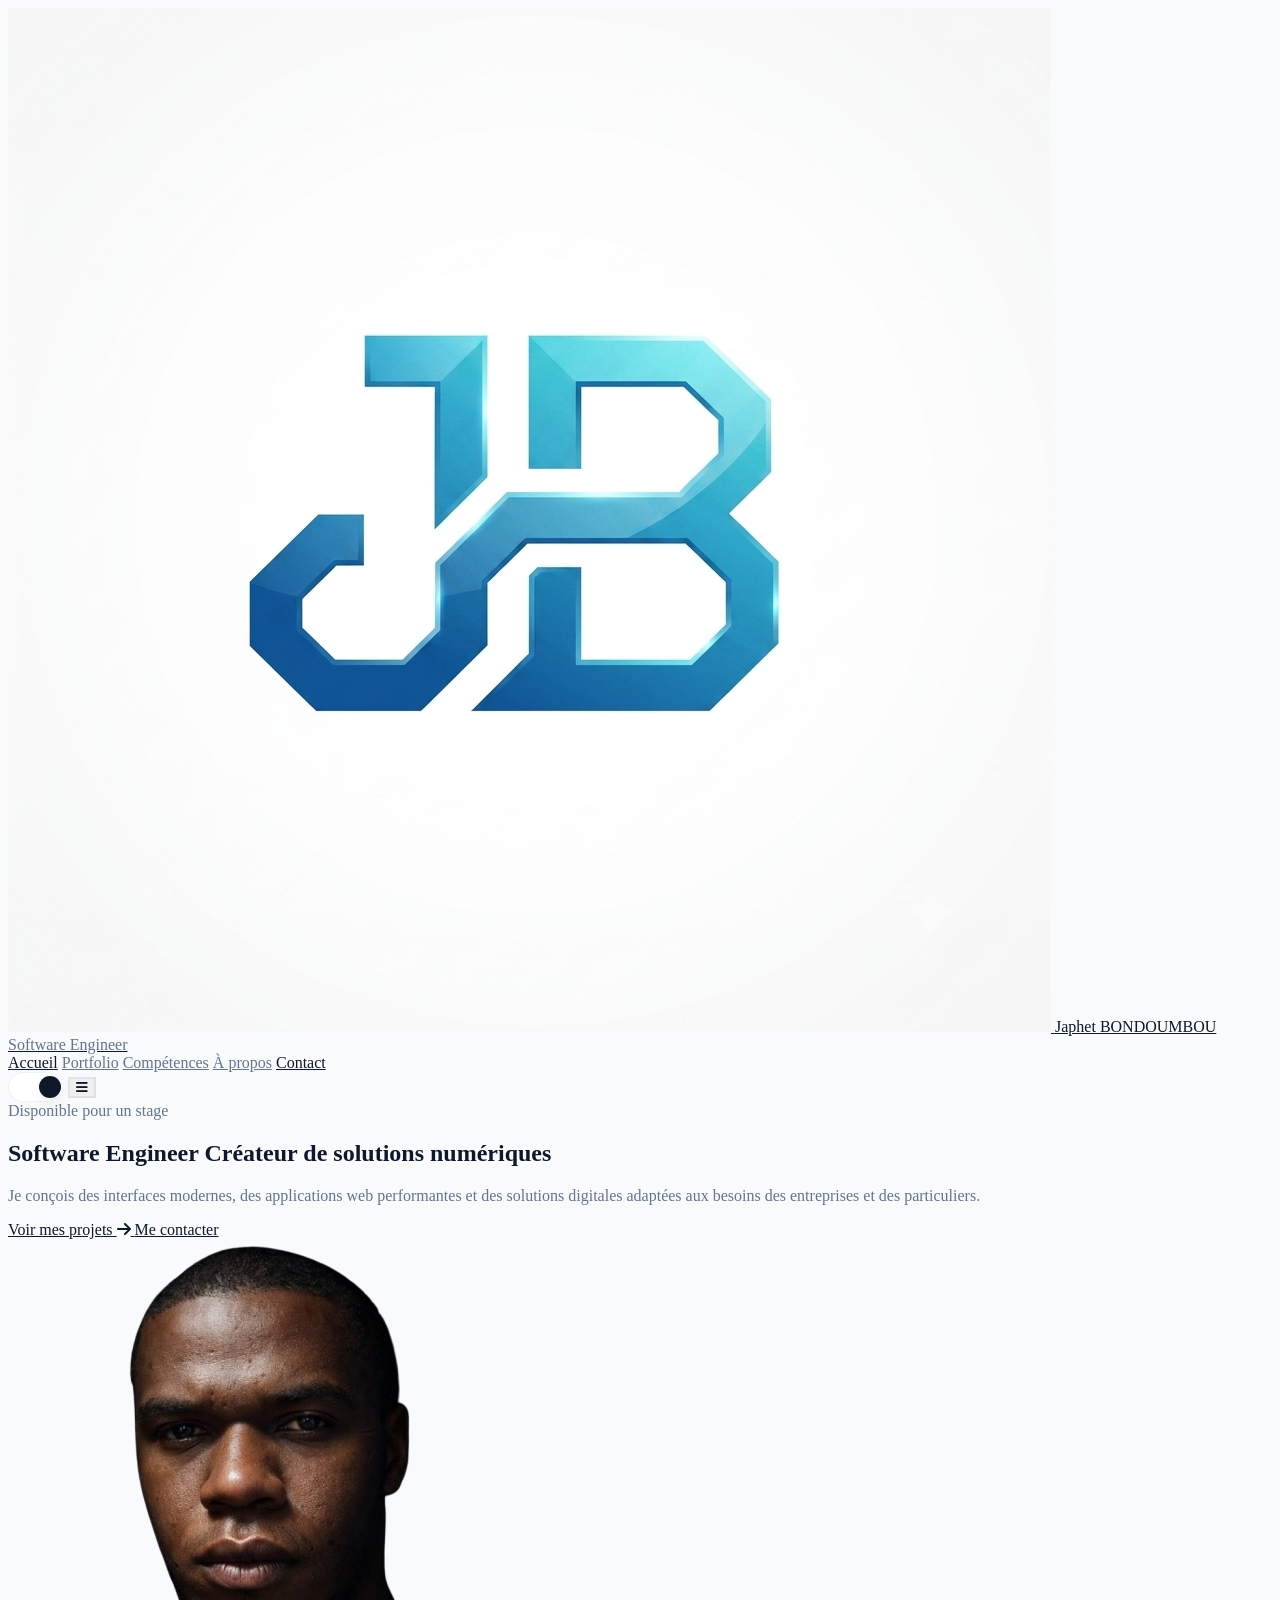
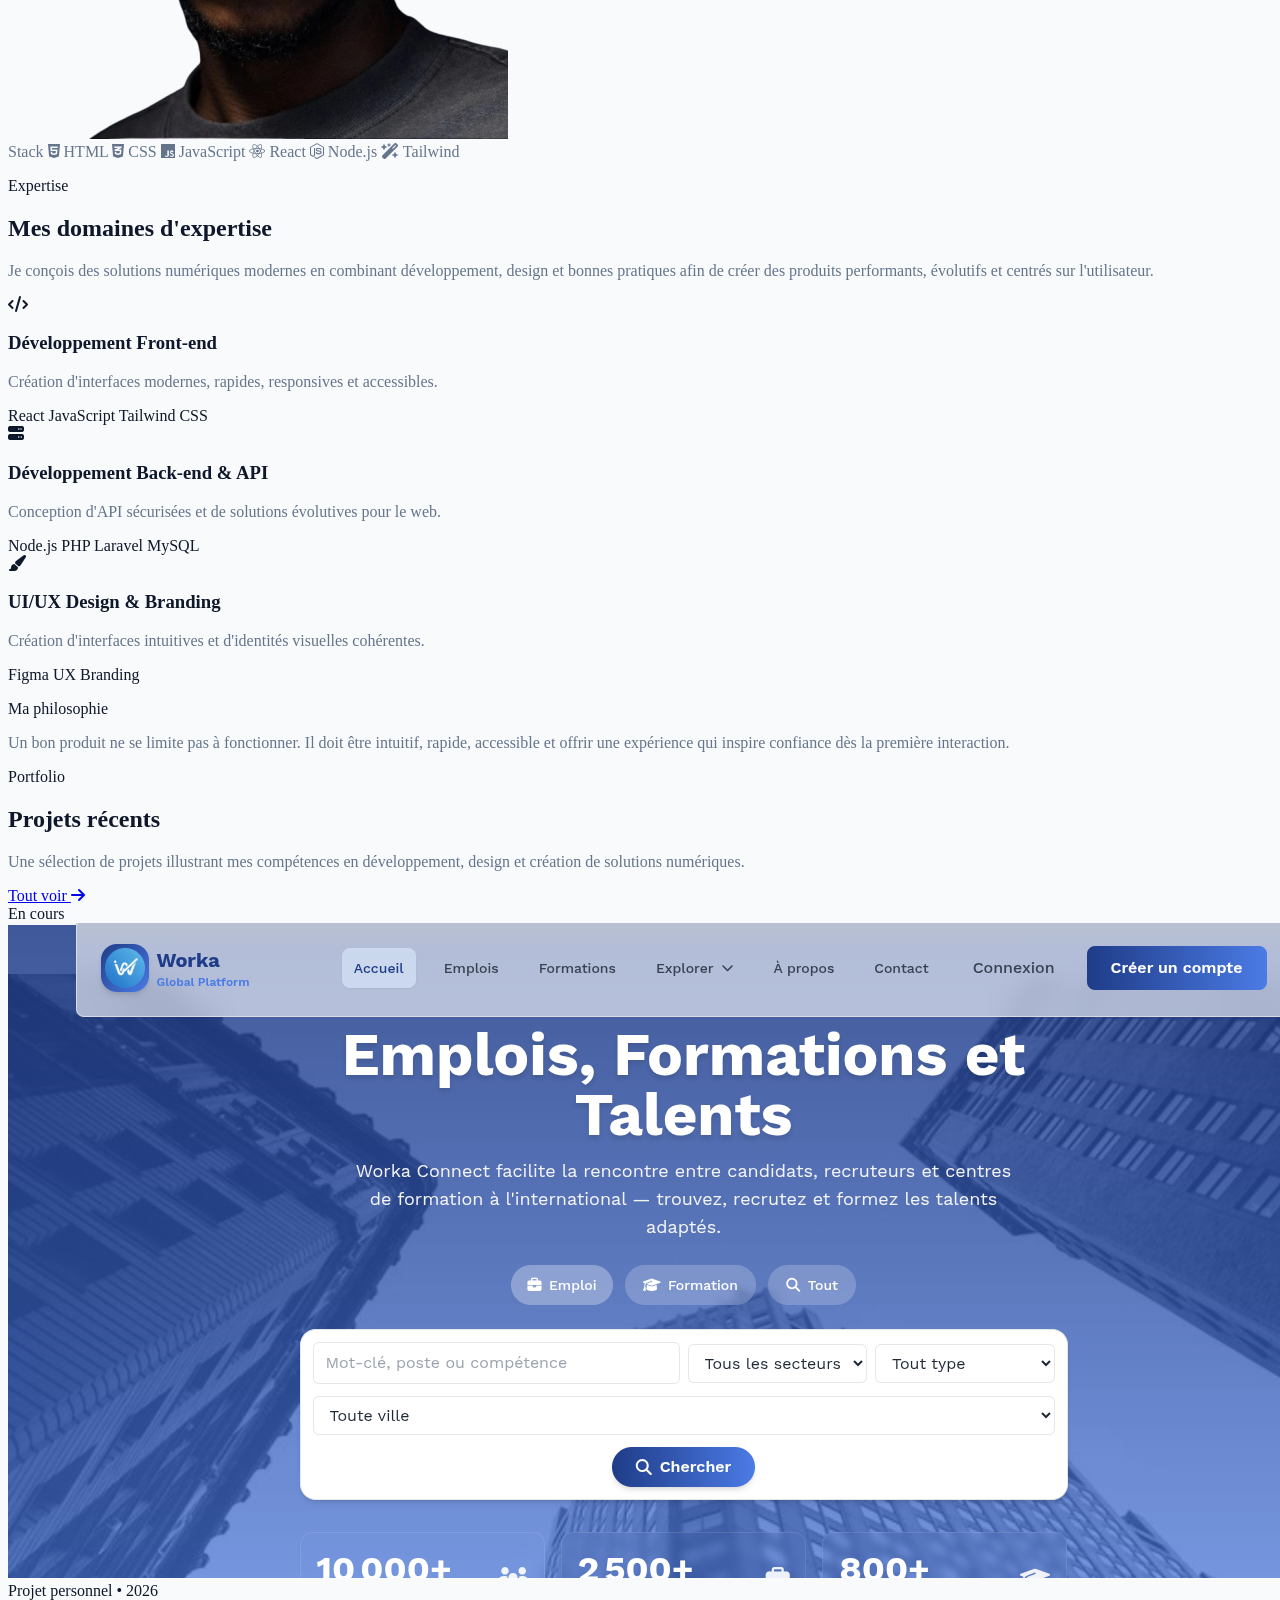
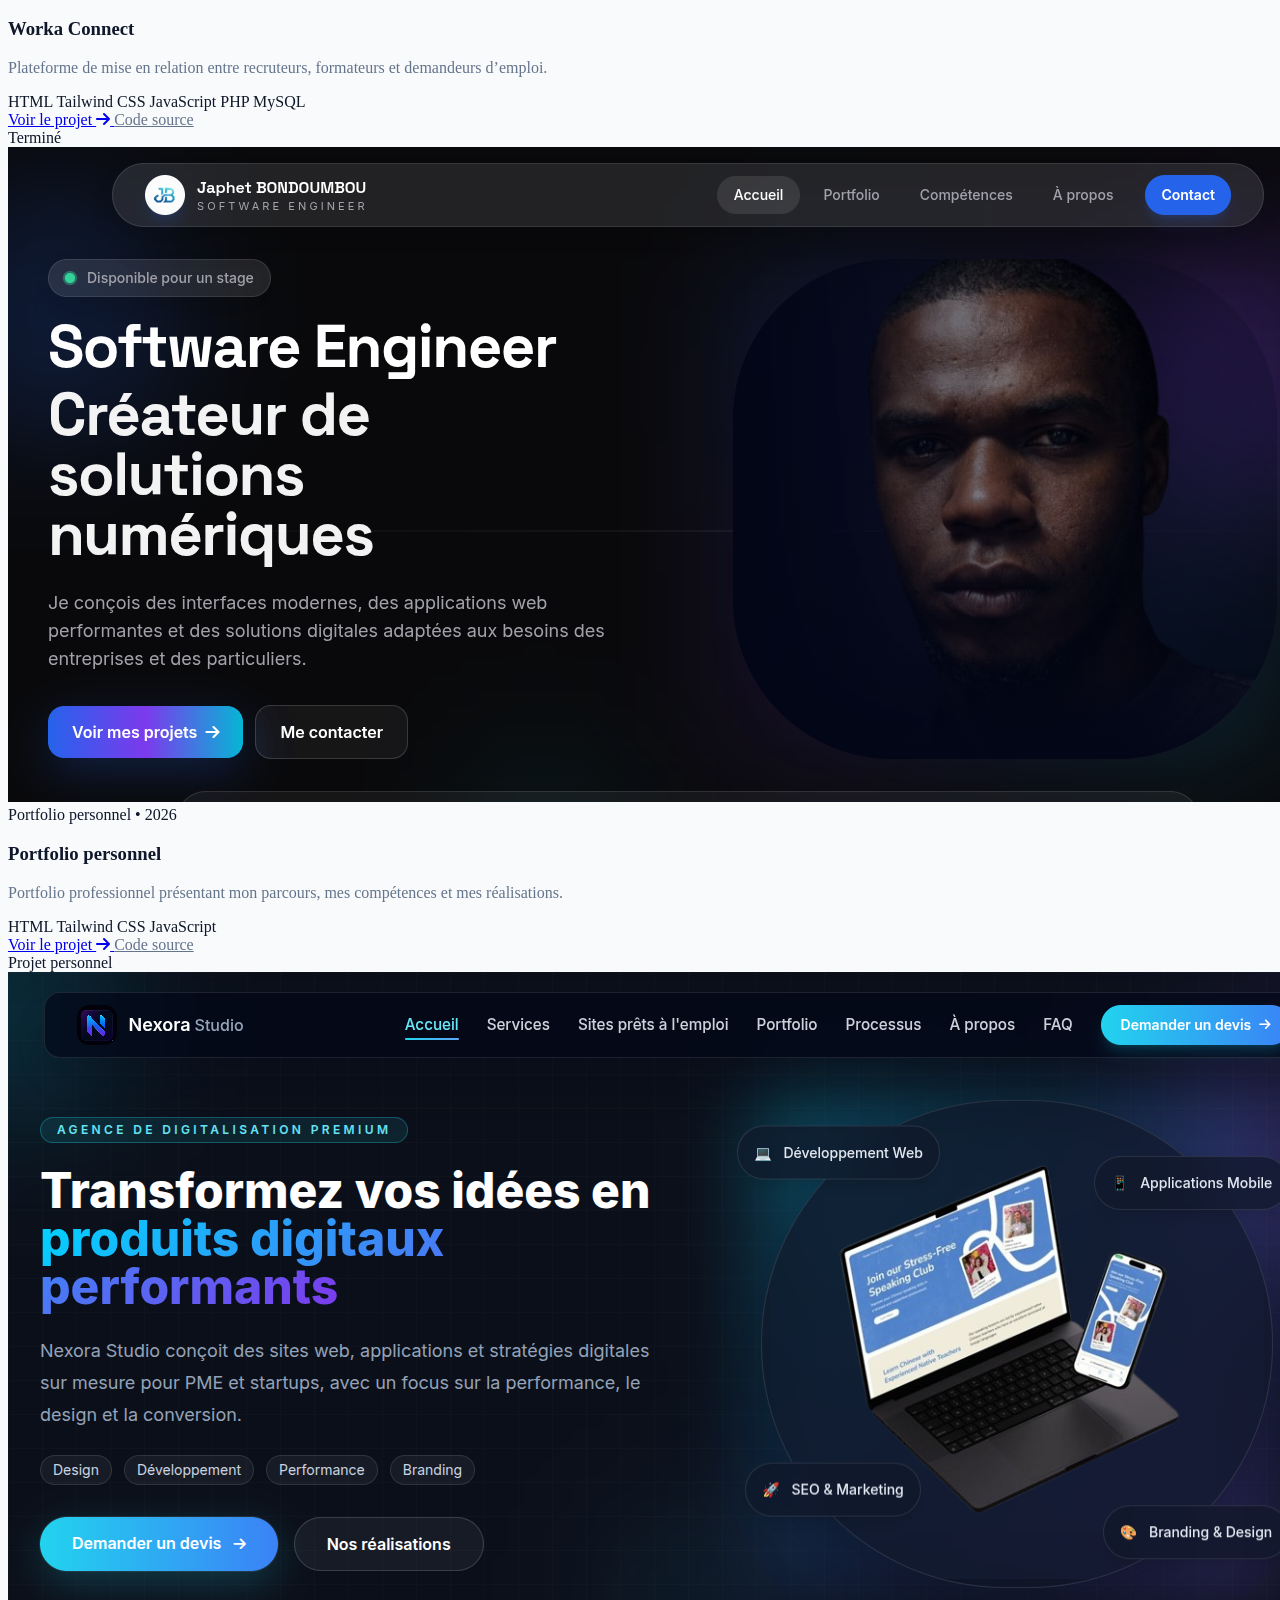
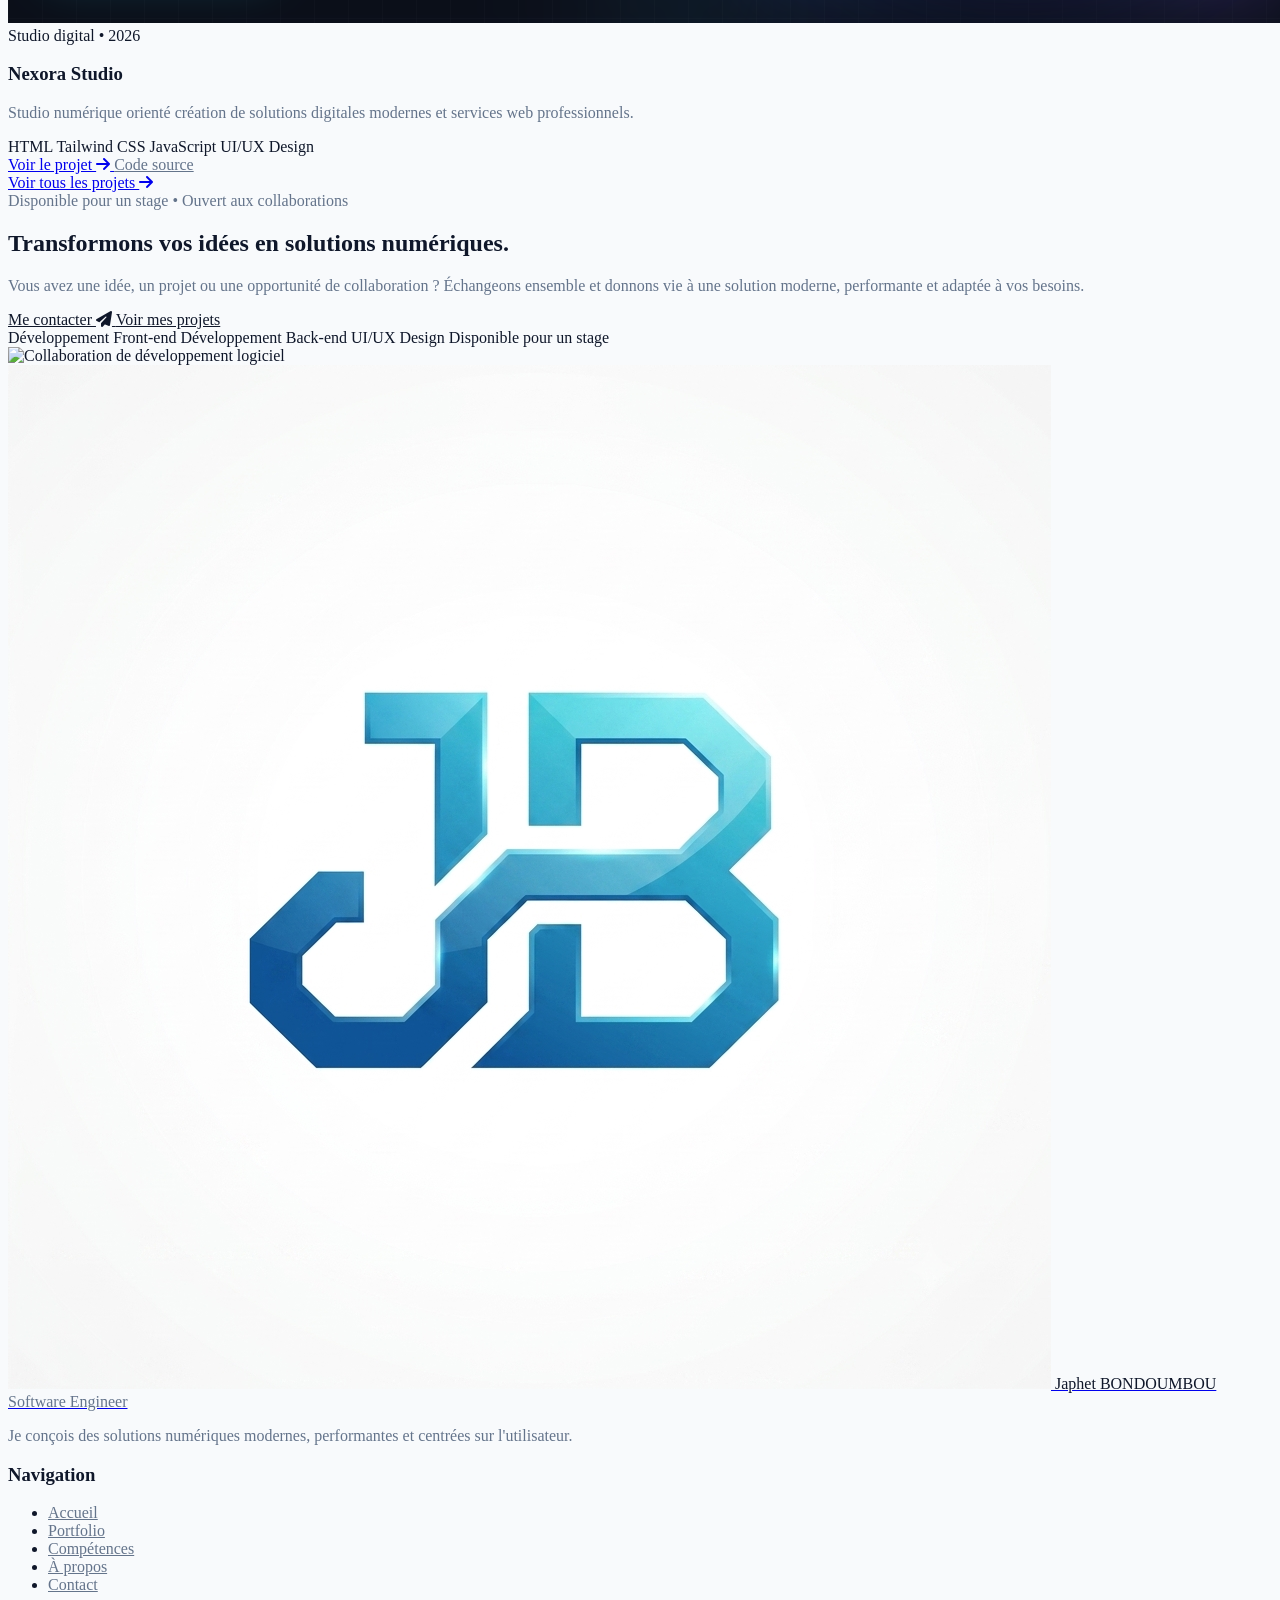
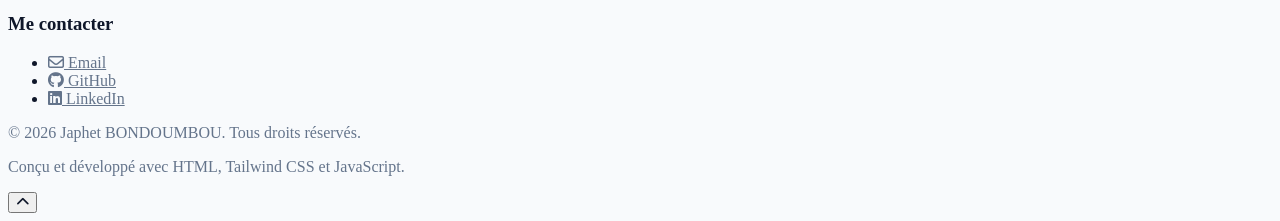
==== commit d0b21f72: "ui: convert theme toggle to switch (markup, CSS, JS)" ====
--- a/index.html
+++ b/index.html
@@ -143,10 +143,11 @@
 
       <div class="nav-toggle-wrapper">
         <!-- Theme pill toggle -->
-        <button id="theme-toggle" class="theme-pill" aria-pressed="false" aria-label="Basculer thème" title="Basculer thème">
-          <i class="fas fa-moon" aria-hidden="true"></i>
-          <span class="theme-pill-label">Sombre</span>
-        </button>
+          <button id="theme-toggle" class="theme-switch" role="switch" aria-checked="false" aria-label="Basculer thème" title="Basculer thème">
+            <span class="switch-track" aria-hidden="true">
+              <span class="switch-thumb"></span>
+            </span>
+          </button>
 
         <!-- Bouton mobile -->
         <button id="menu-toggle" class="flex h-11 w-11 items-center justify-center rounded-full border border-white/10 bg-white/10 text-white transition-all duration-300 hover:bg-white/15 md:hidden" aria-label="Menu" aria-expanded="false">
--- a/assets/css/style.css
+++ b/assets/css/style.css
@@ -216,35 +216,41 @@
 
 /* Theme toggle improvements */
 /* Theme pill (label + icon) */
-.theme-pill {
+.theme-switch {
   display: inline-flex;
   align-items: center;
-  gap: 0.5rem;
-  padding: 0.28rem 0.75rem;
-  height: 44px;
+  width: 52px;
+  height: 30px;
+  padding: 4px;
   border-radius: 9999px;
+  background: rgba(255,255,255,0.04);
   border: 1px solid rgba(255,255,255,0.12);
-  background: rgba(255,255,255,0.04);
-  color: #fff;
-  font-weight: 600;
-  font-size: 0.875rem;
-  line-height: 1;
-  transition: background-color 0.25s ease, border-color 0.25s ease, transform 0.12s ease, color 0.25s ease;
-}
-
-.theme-pill:focus { outline: none; box-shadow: 0 0 0 6px rgba(37,99,235,0.08); }
-
-.theme-pill i { transition: opacity 0.28s ease, transform 0.28s ease; font-size: 0.95rem; }
-.theme-pill .theme-pill-label { transition: opacity 0.2s ease, transform 0.2s ease; }
-
-/* default (dark) */
-.theme-pill .fa-sun { opacity: 0; transform: rotate(-20deg) scale(0.92); }
-.theme-pill .fa-moon { opacity: 1; transform: rotate(0deg) scale(1); }
-
-/* when light theme is active, show sun and adjust colors */
-html.light .theme-pill { background: var(--surface); color: var(--text-primary); border-color: var(--border-color); }
-html.light .theme-pill .fa-sun { opacity: 1; transform: rotate(0deg) scale(1); }
-html.light .theme-pill .fa-moon { opacity: 0; transform: rotate(20deg) scale(0.92); }
+  cursor: pointer;
+  transition: background-color 0.22s ease, border-color 0.22s ease;
+}
+
+.theme-switch:focus { outline: none; box-shadow: 0 0 0 6px rgba(37,99,235,0.08); }
+
+.theme-switch .switch-track { position: relative; display: block; width: 100%; height: 100%; border-radius: 9999px; }
+.theme-switch .switch-thumb {
+  position: absolute;
+  top: 50%;
+  left: 4px;
+  transform: translateY(-50%);
+  width: 22px;
+  height: 22px;
+  background: #fff;
+  border-radius: 50%;
+  box-shadow: 0 6px 14px rgba(2,6,23,0.18);
+  transition: transform 0.22s cubic-bezier(.2,.9,.25,1), background 0.22s ease;
+}
+
+/* when light theme is active, thumb moves right and colors adjust */
+html.light .theme-switch { background: var(--surface); border-color: var(--border-color); }
+html.light .theme-switch .switch-thumb { transform: translateY(-50%) translateX(22px); background: var(--text-primary); box-shadow: 0 6px 14px rgba(15,23,42,0.06); }
+
+html.dark .theme-switch { background: rgba(255,255,255,0.04); border-color: rgba(255,255,255,0.12); }
+
 
 /* spacing/alignment helper to keep toggle aligned with nav items */
 .nav-toggle-wrapper { display: inline-flex; align-items: center; gap: 0.5rem; }
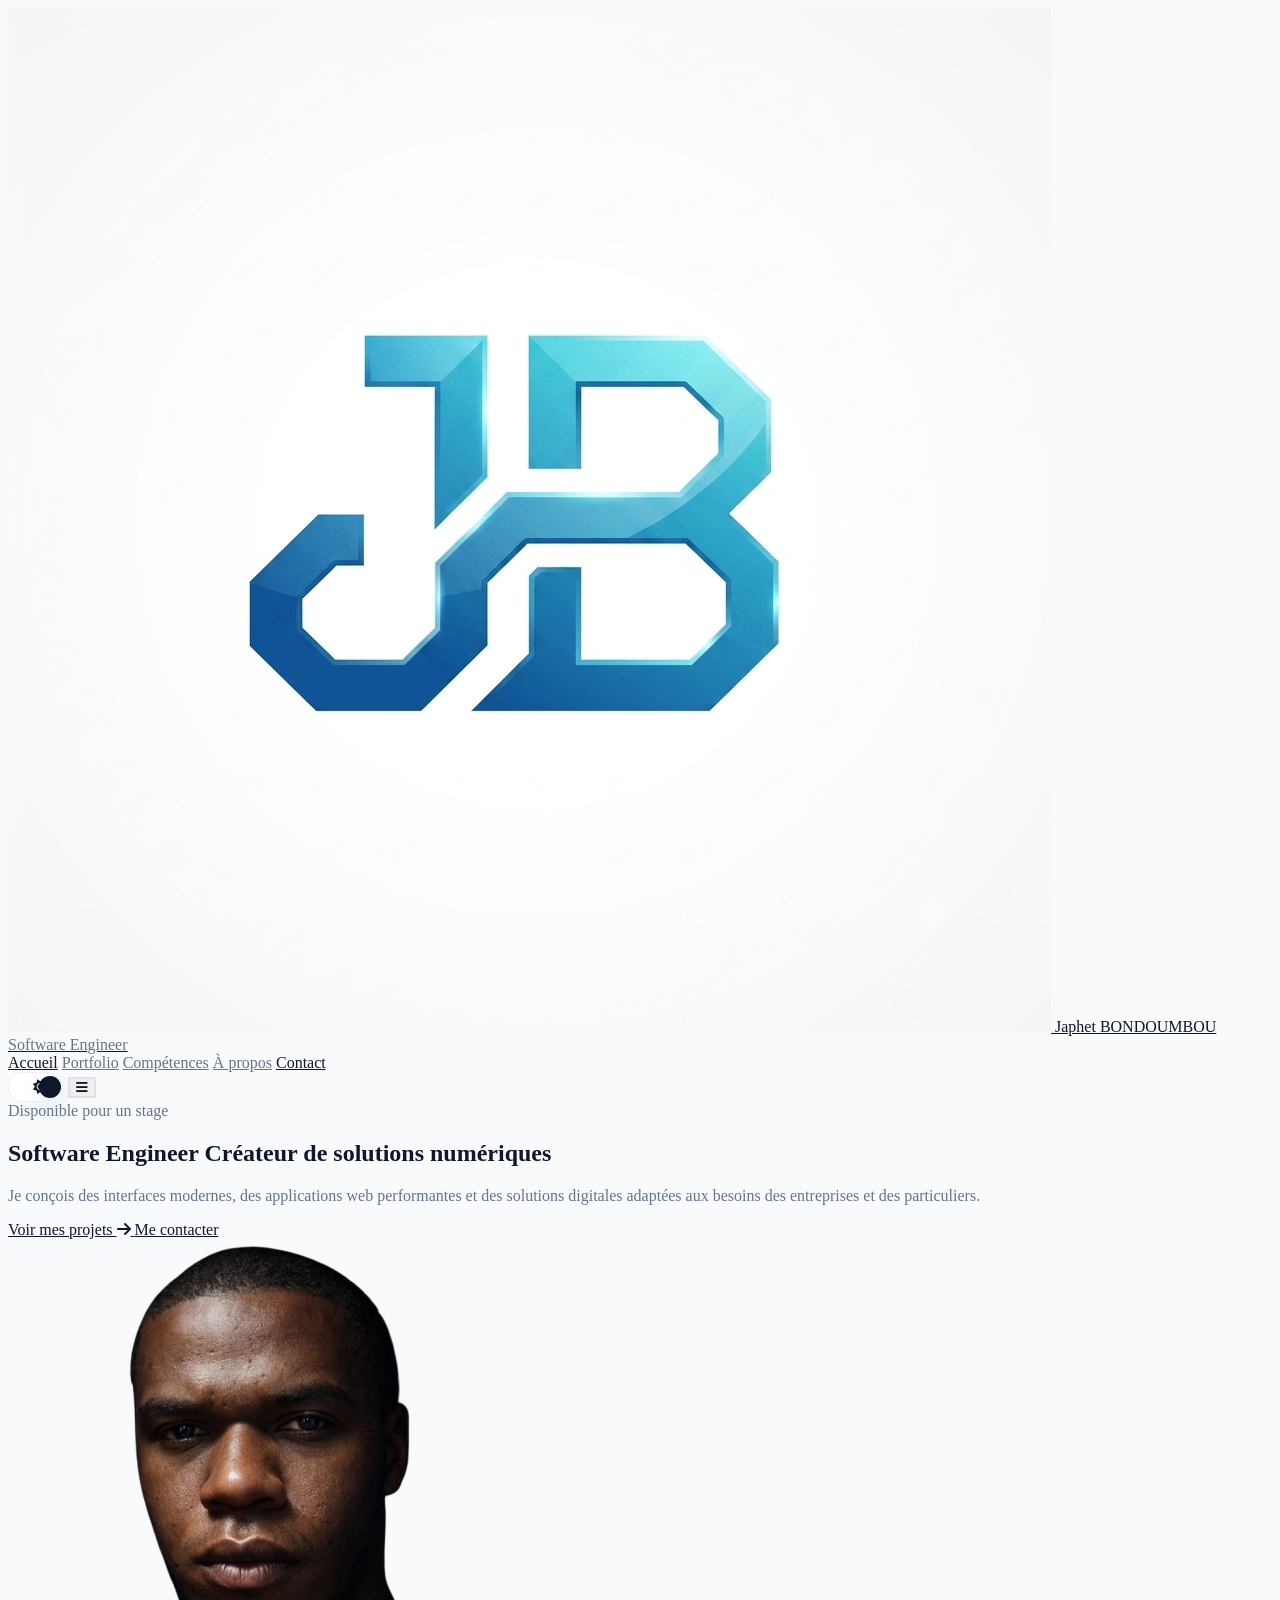
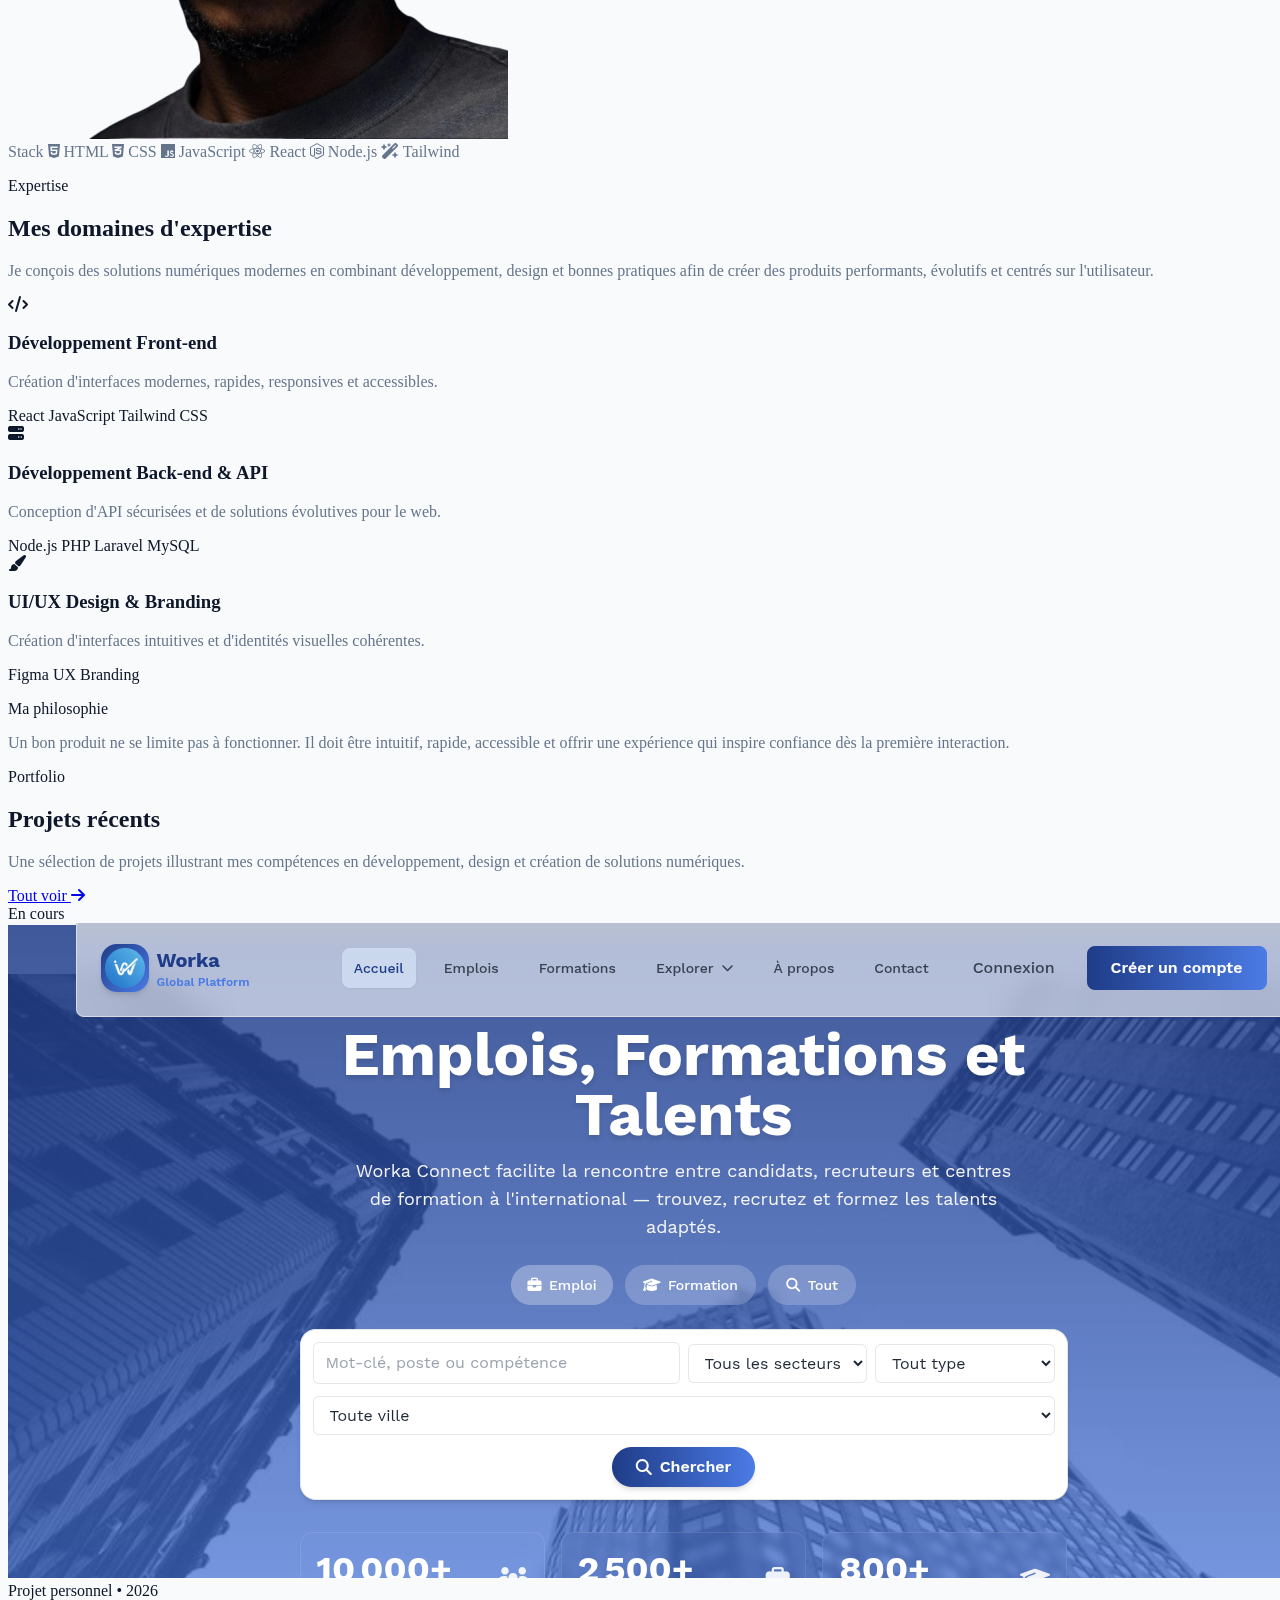
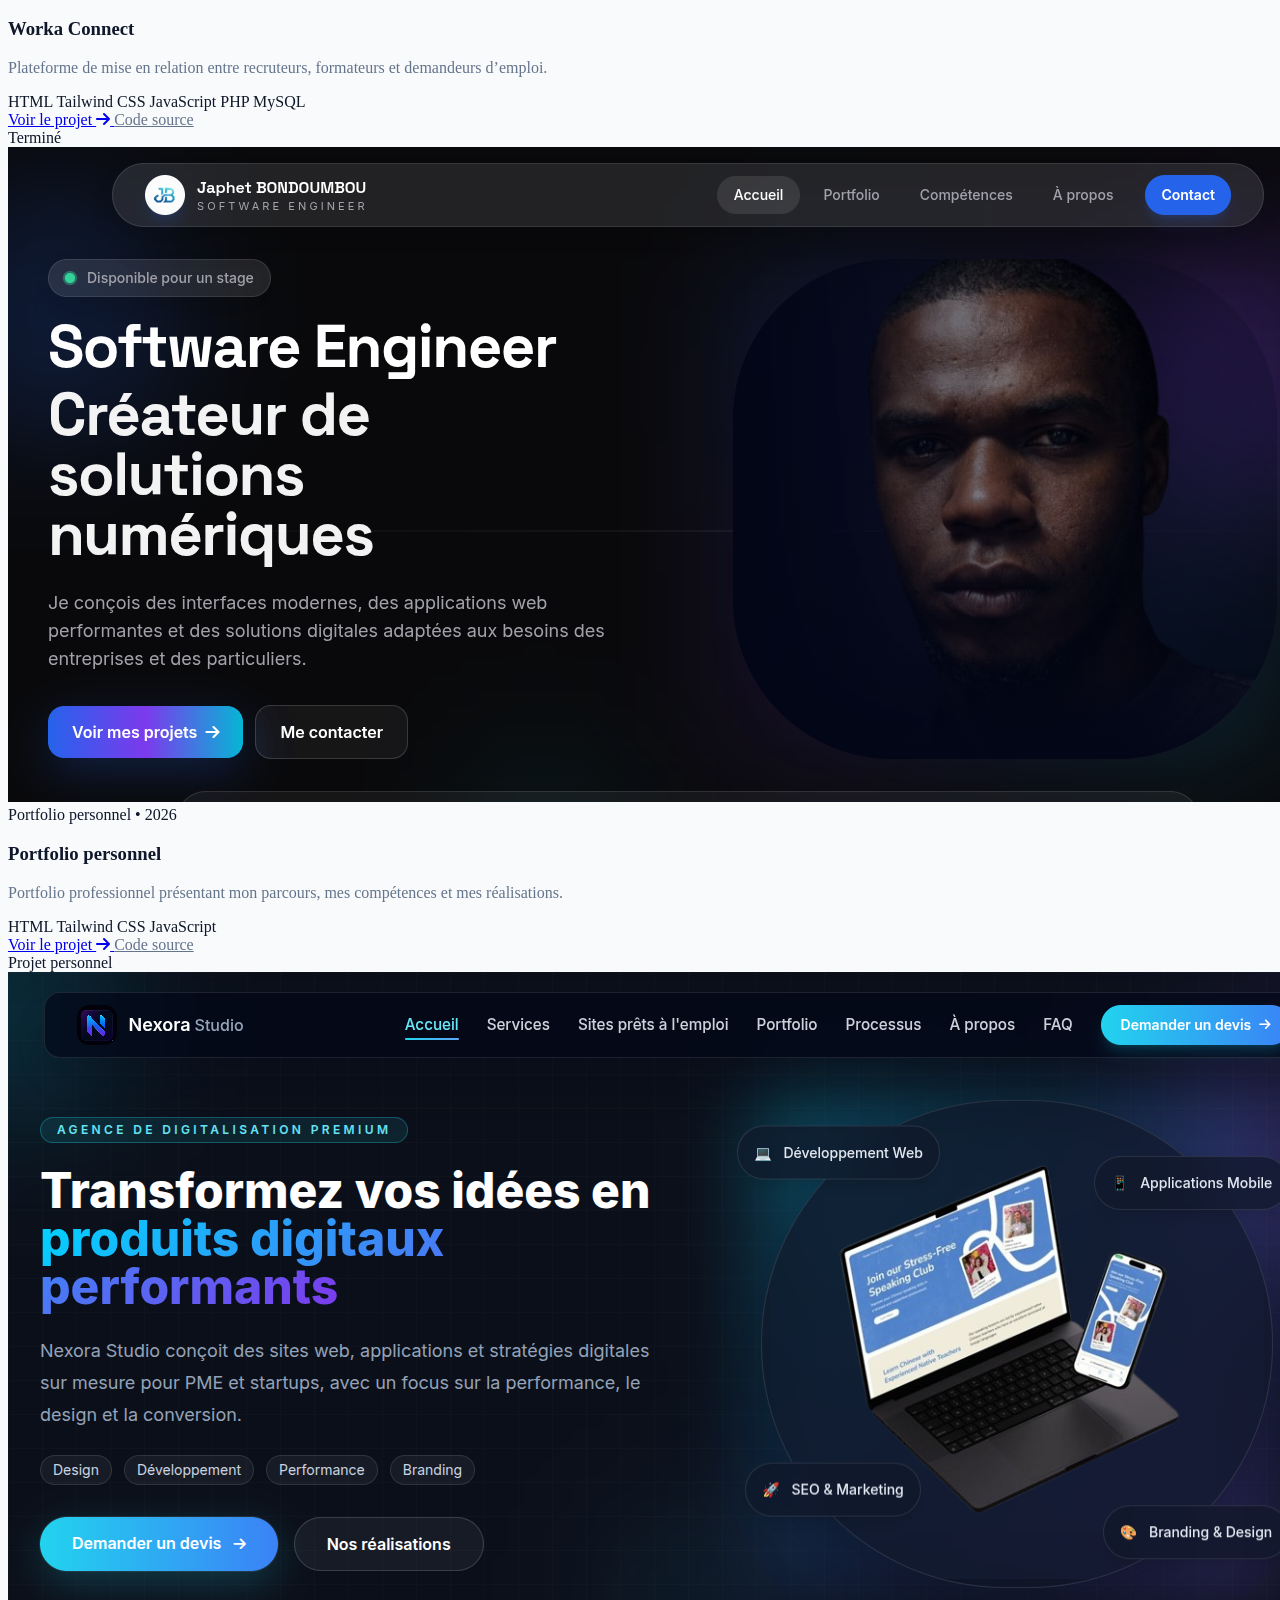
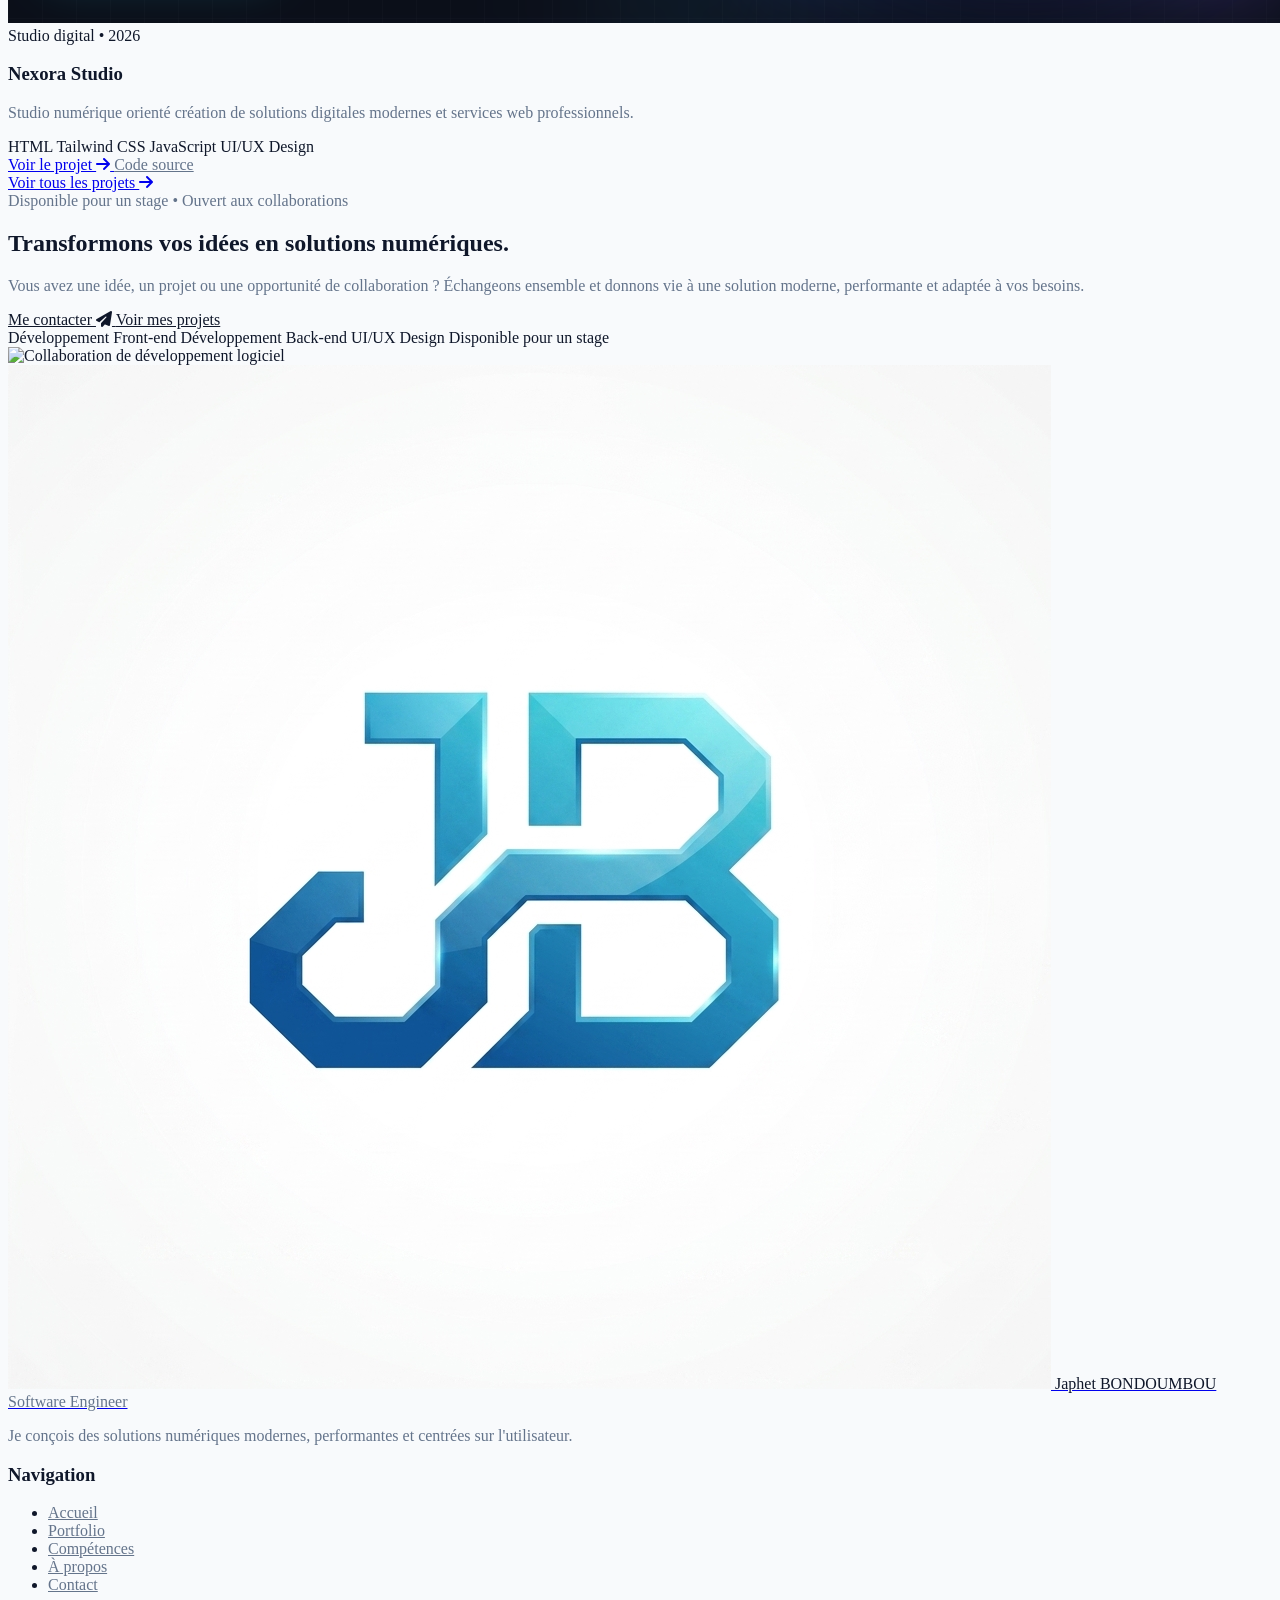
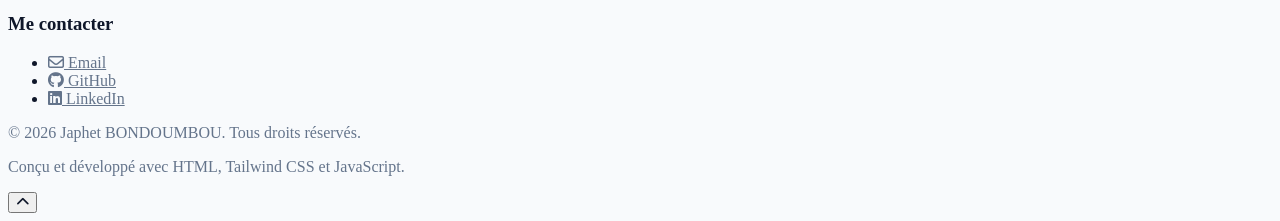
==== commit 1c48ee4f: "ui: modernize theme switch — add sun/moon icons and animations" ====
--- a/index.html
+++ b/index.html
@@ -145,6 +145,8 @@
         <!-- Theme pill toggle -->
           <button id="theme-toggle" class="theme-switch" role="switch" aria-checked="false" aria-label="Basculer thème" title="Basculer thème">
             <span class="switch-track" aria-hidden="true">
+              <i class="fas fa-moon switch-icon switch-icon-moon" aria-hidden="true"></i>
+              <i class="fas fa-sun switch-icon switch-icon-sun" aria-hidden="true"></i>
               <span class="switch-thumb"></span>
             </span>
           </button>
@@ -190,7 +192,7 @@
 
           <h1 class="font-heading text-4xl font-bold leading-[1.02] tracking-tight text-white sm:text-5xl lg:text-6xl">
             <span class="block">Software Engineer</span>
-            <span class="mt-2 block text-white/95">Créateur de solutions numériques</span>
+            <span class="mt-2 block text-purple-400/95">Créateur de solutions numériques</span>
           </h1>
 
           <p class="mt-6 max-w-2xl text-base leading-8 text-gray sm:text-lg">
--- a/assets/css/style.css
+++ b/assets/css/style.css
@@ -252,5 +252,32 @@
 html.dark .theme-switch { background: rgba(255,255,255,0.04); border-color: rgba(255,255,255,0.12); }
 
 
+/* Sun / Moon icons inside the switch */
+.theme-switch .switch-icon {
+  position: absolute;
+  top: 50%;
+  transform: translateY(-50%);
+  font-size: 0.9rem;
+  color: rgba(255,255,255,0.95);
+  opacity: 1;
+  transition: opacity 0.22s ease, transform 0.22s ease, color 0.22s ease;
+  pointer-events: none;
+  z-index: 1;
+}
+.theme-switch .switch-icon-moon { left: 8px; }
+.theme-switch .switch-icon-sun { right: 8px; opacity: 0; transform: translateY(-50%) scale(0.92); }
+.theme-switch .switch-thumb { z-index: 2; }
+
+/* Toggle icon states */
+html.light .theme-switch .switch-icon-sun { opacity: 1; transform: translateY(-50%) scale(1); color: var(--text-primary); }
+html.light .theme-switch .switch-icon-moon { opacity: 0; transform: translateY(-50%) scale(0.92); }
+html.light .theme-switch .switch-thumb { box-shadow: 0 8px 22px var(--primary-shadow); }
+
+@media (prefers-reduced-motion: reduce) {
+  .theme-switch .switch-icon,
+  .theme-switch .switch-thumb { transition: none !important; }
+}
+
+
 /* spacing/alignment helper to keep toggle aligned with nav items */
 .nav-toggle-wrapper { display: inline-flex; align-items: center; gap: 0.5rem; }
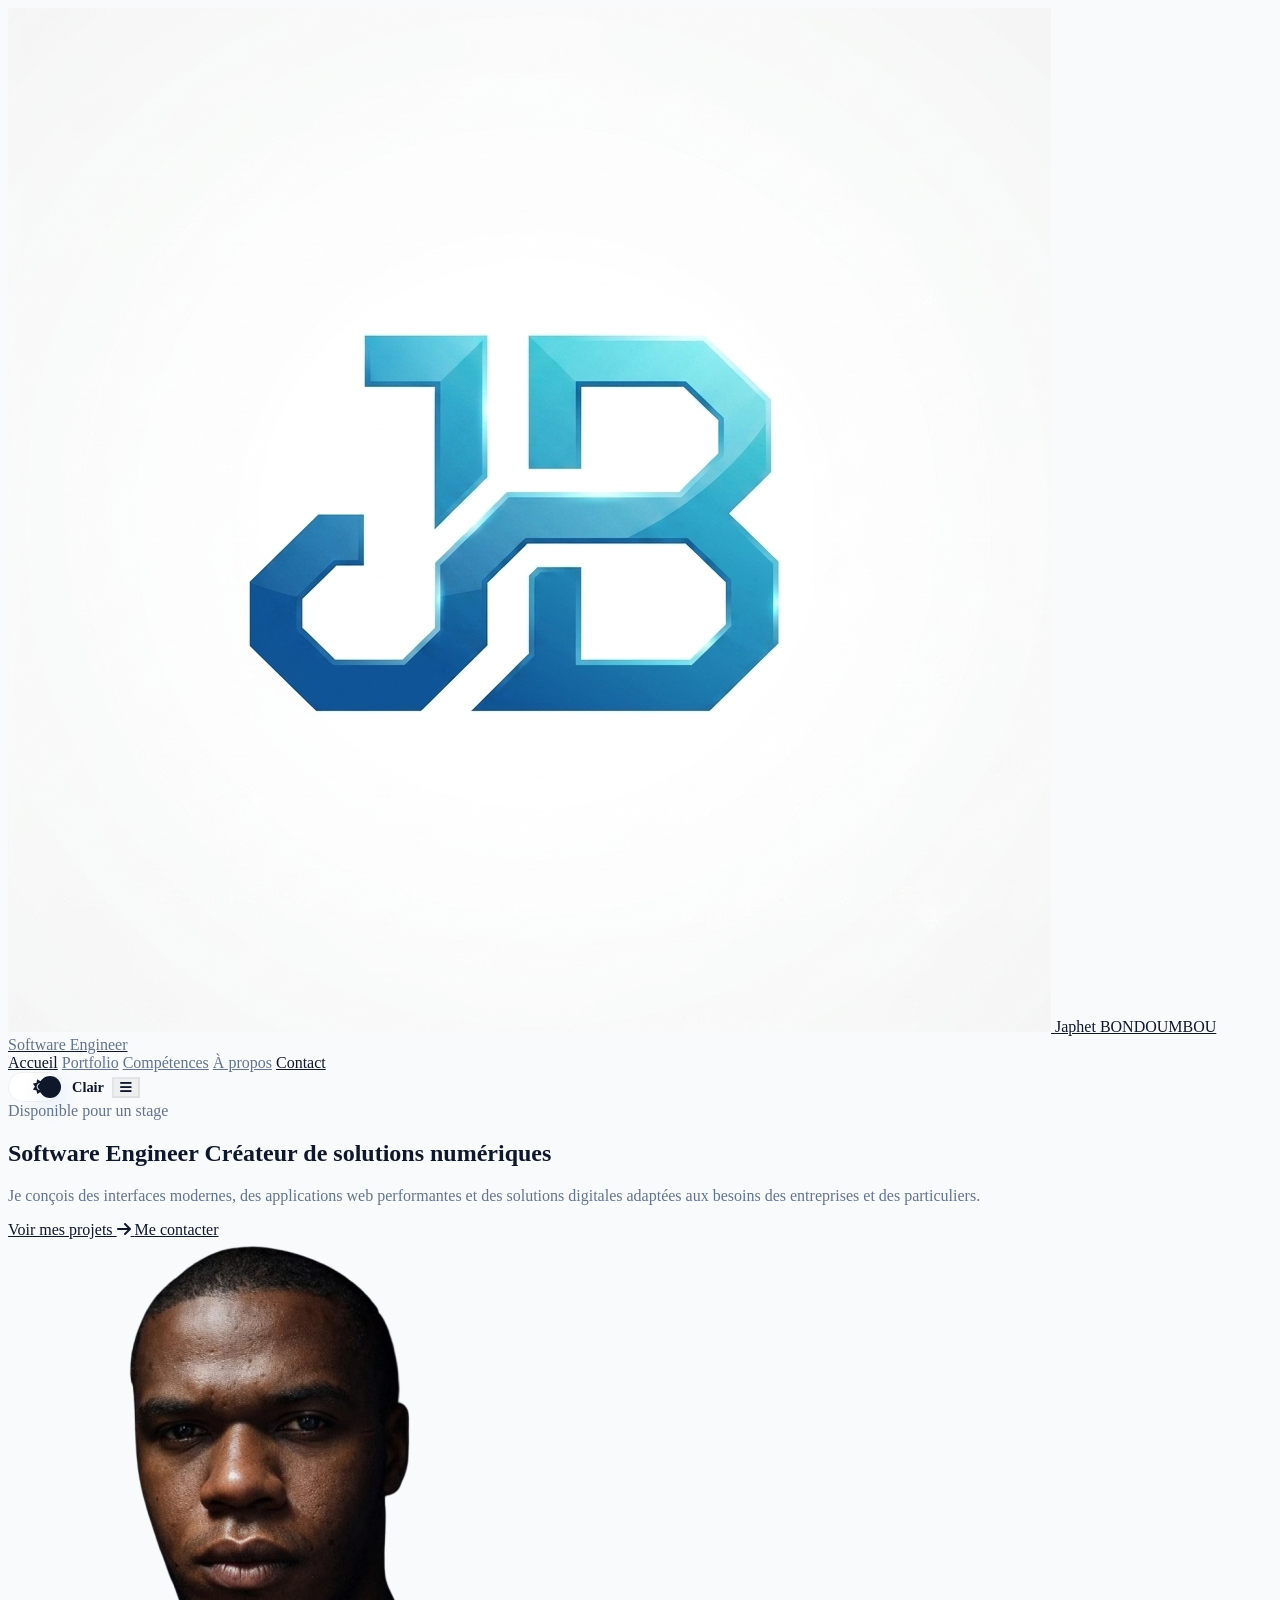
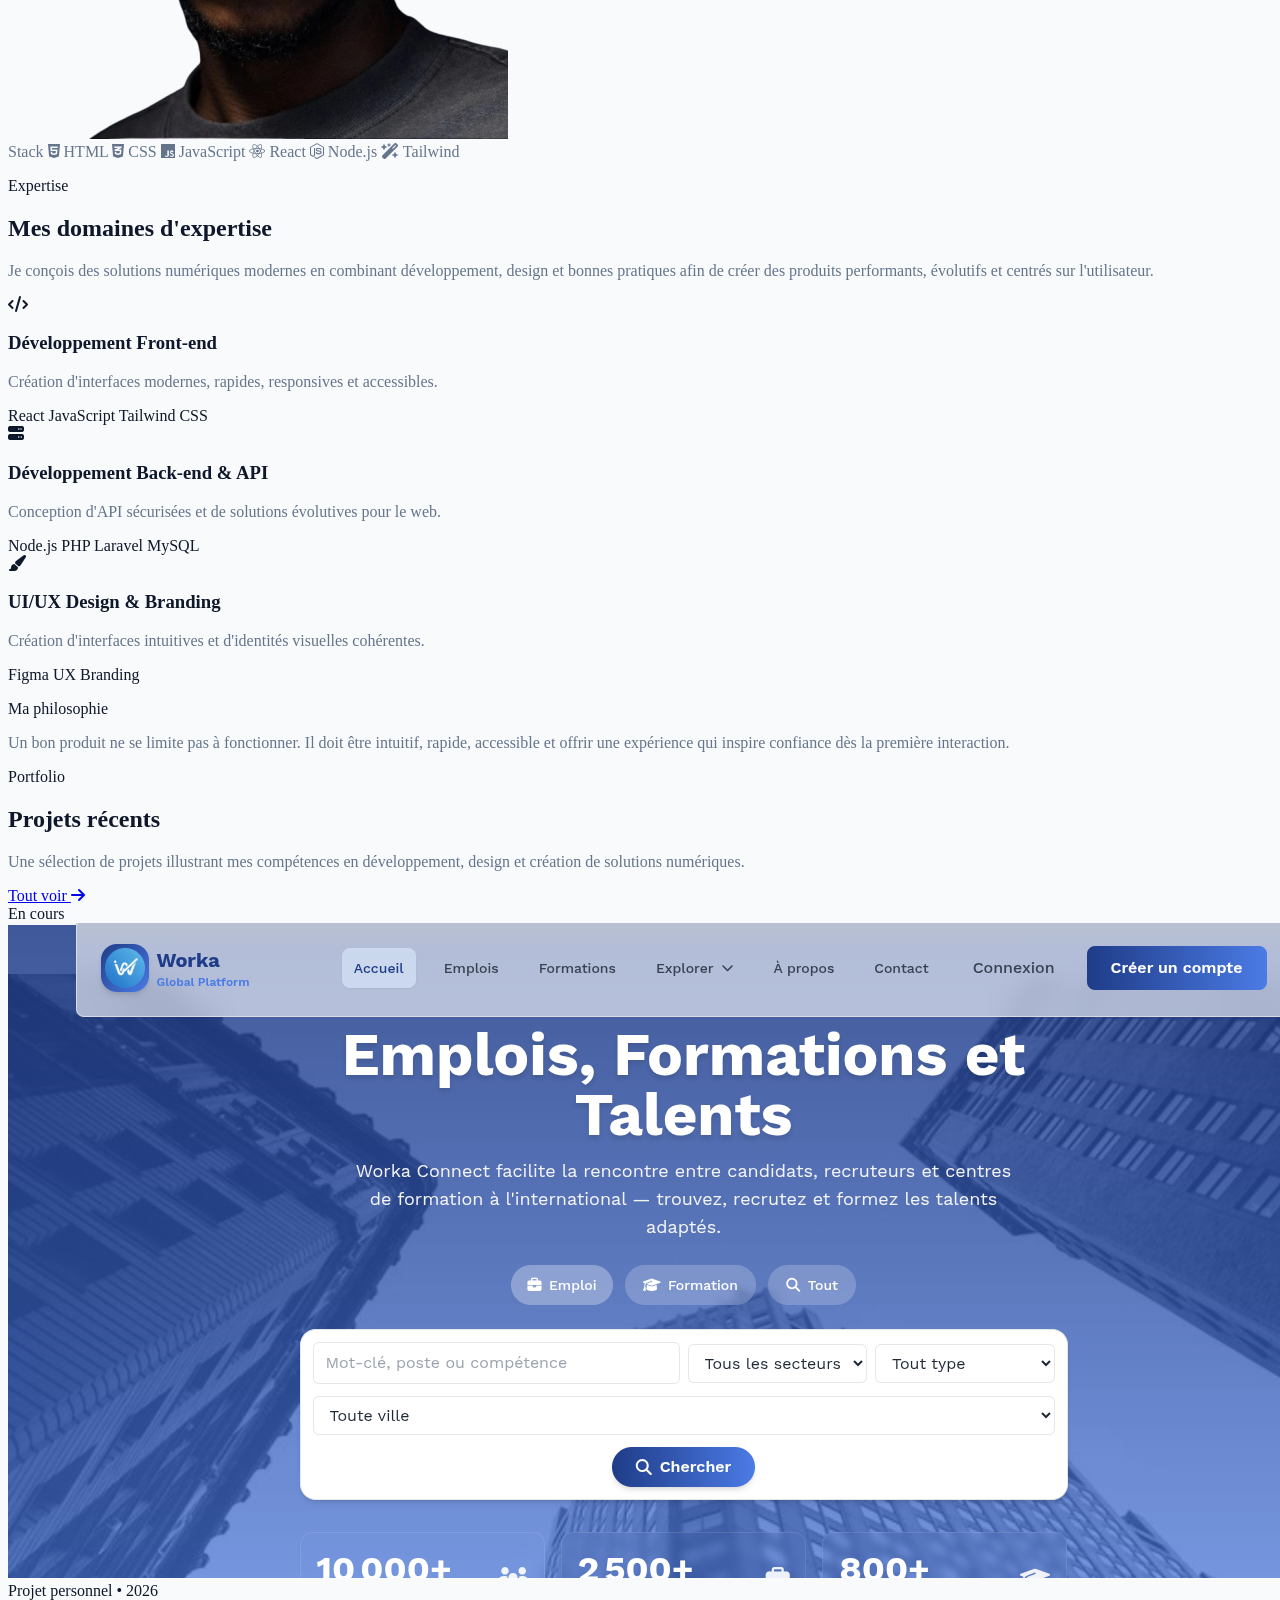
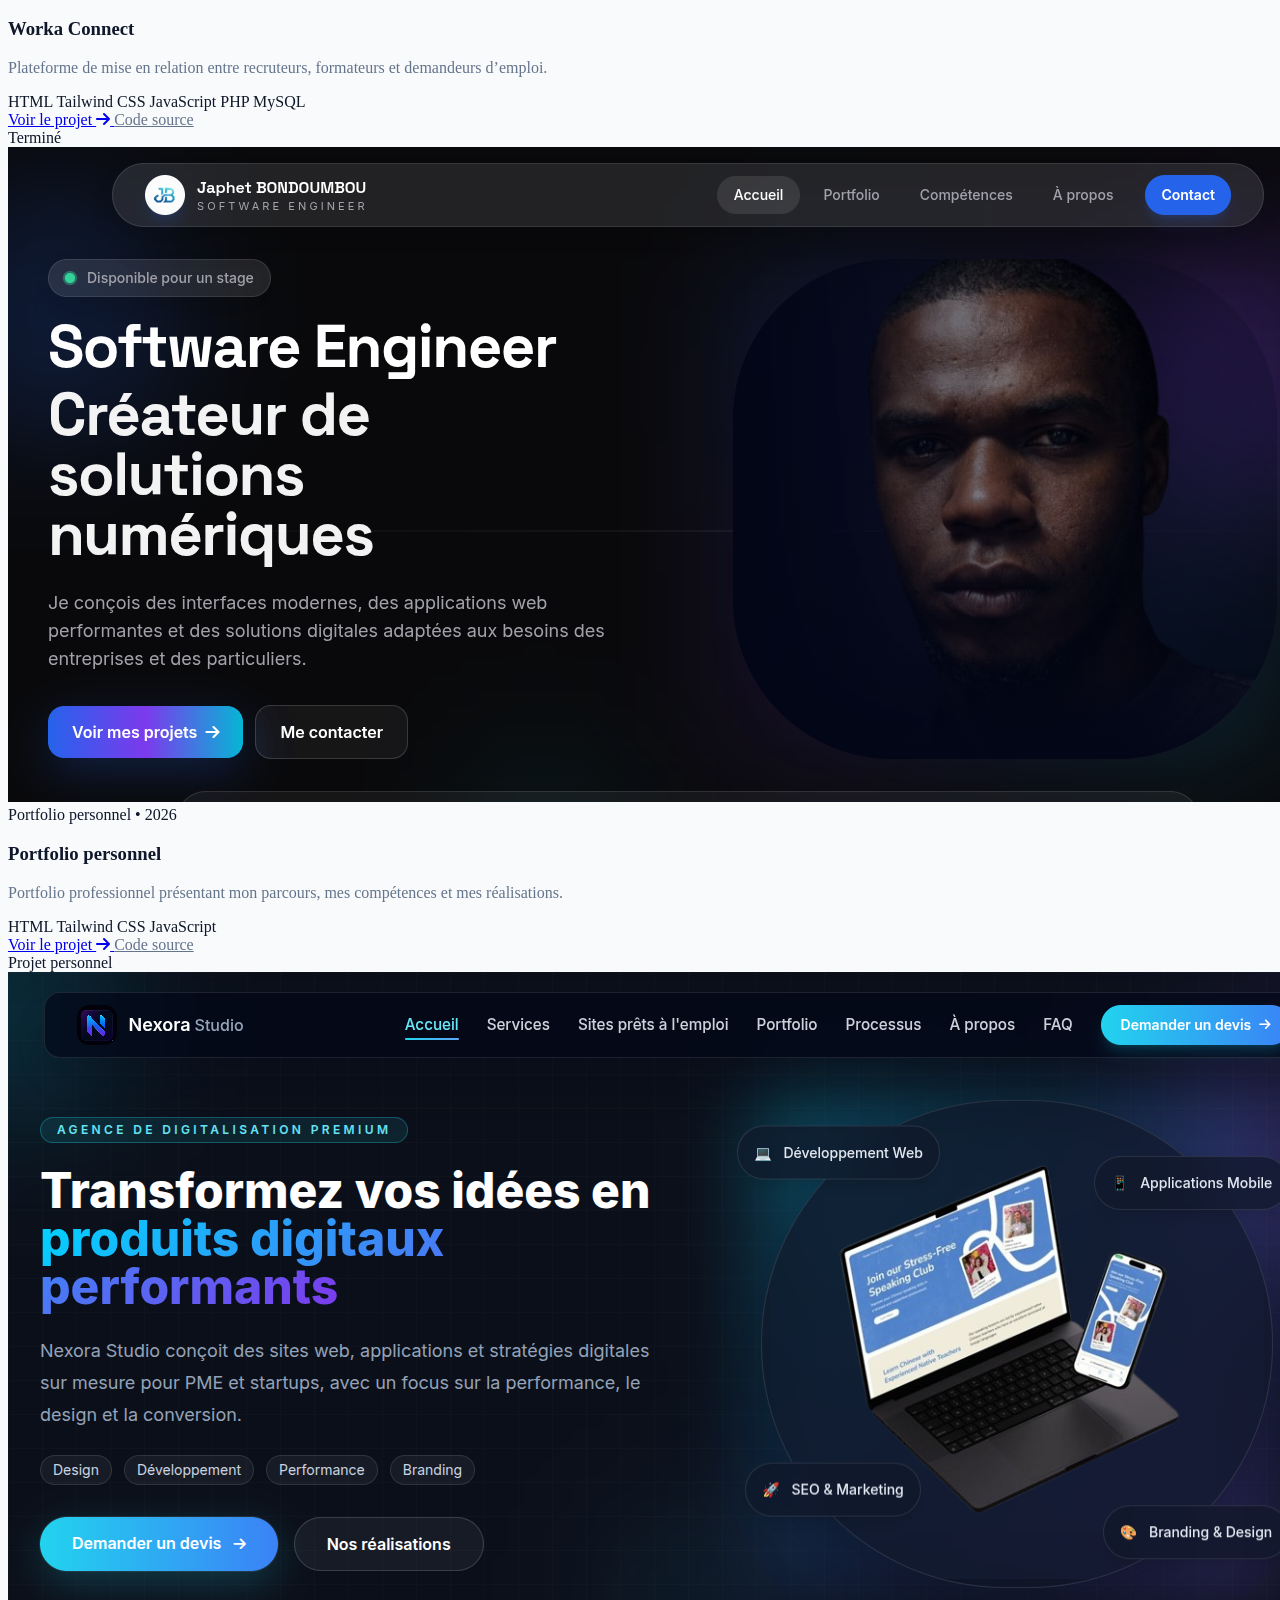
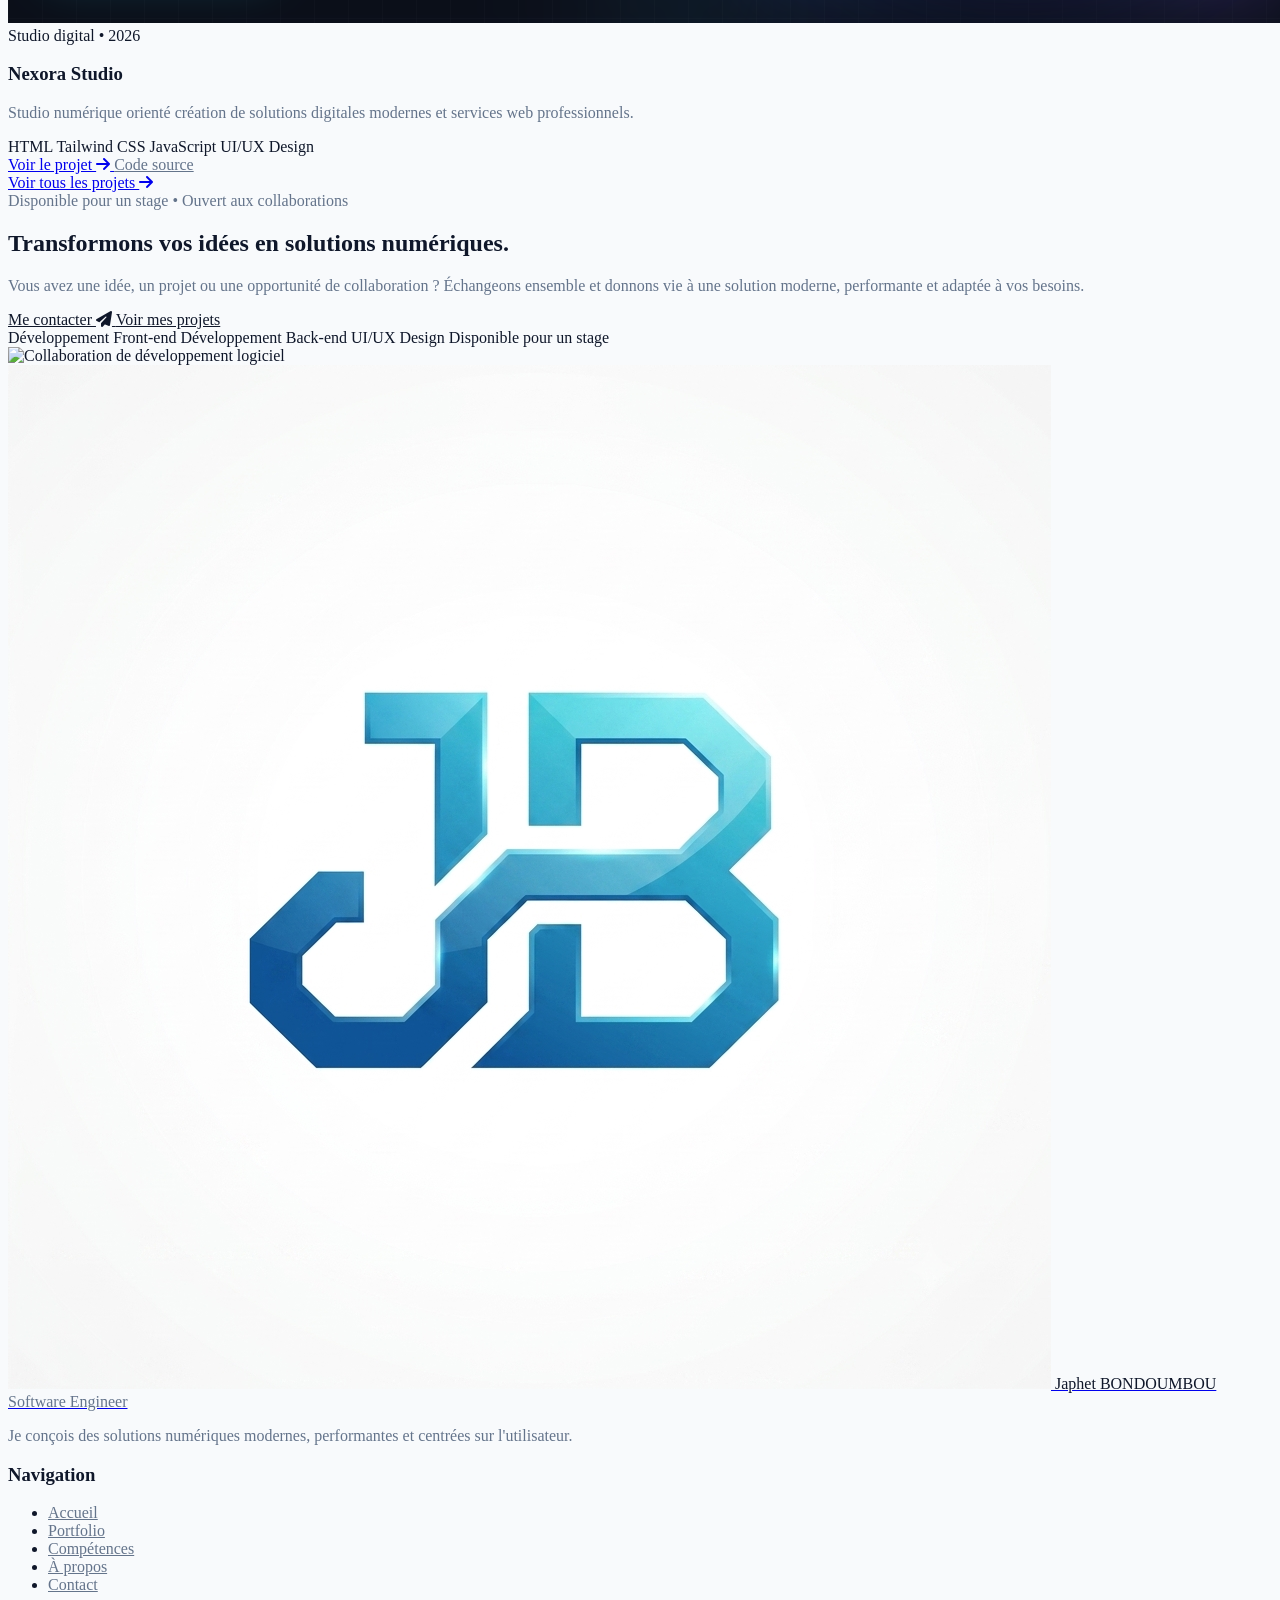
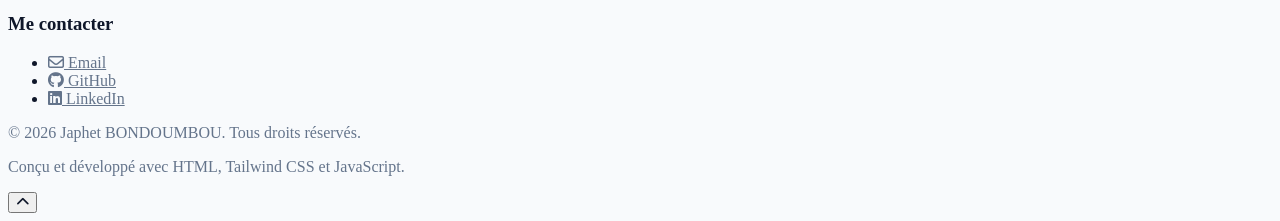
==== commit 4b30c5ce: "ui: add visual label 'Sombre/Clair' next to theme switch and sync JS" ====
--- a/index.html
+++ b/index.html
@@ -150,6 +150,7 @@
               <span class="switch-thumb"></span>
             </span>
           </button>
+          <span class="switch-label" aria-hidden="true">Sombre</span>
 
         <!-- Bouton mobile -->
         <button id="menu-toggle" class="flex h-11 w-11 items-center justify-center rounded-full border border-white/10 bg-white/10 text-white transition-all duration-300 hover:bg-white/15 md:hidden" aria-label="Menu" aria-expanded="false">
--- a/assets/css/style.css
+++ b/assets/css/style.css
@@ -280,4 +280,21 @@
 
 
 /* spacing/alignment helper to keep toggle aligned with nav items */
-.nav-toggle-wrapper { display: inline-flex; align-items: center; gap: 0.5rem; }+.nav-toggle-wrapper { display: inline-flex; align-items: center; gap: 0.5rem; }
+
+/* Label next to the switch */
+.switch-label {
+  font-size: 0.9rem;
+  font-weight: 600;
+  color: rgba(255,255,255,0.92);
+  user-select: none;
+  margin-left: 0.25rem;
+  transition: color 0.22s ease, opacity 0.22s ease;
+}
+
+html.light .switch-label { color: var(--text-primary); }
+html.dark .switch-label { color: rgba(255,255,255,0.92); }
+
+@media (prefers-reduced-motion: reduce) {
+  .switch-label { transition: none !important; }
+}
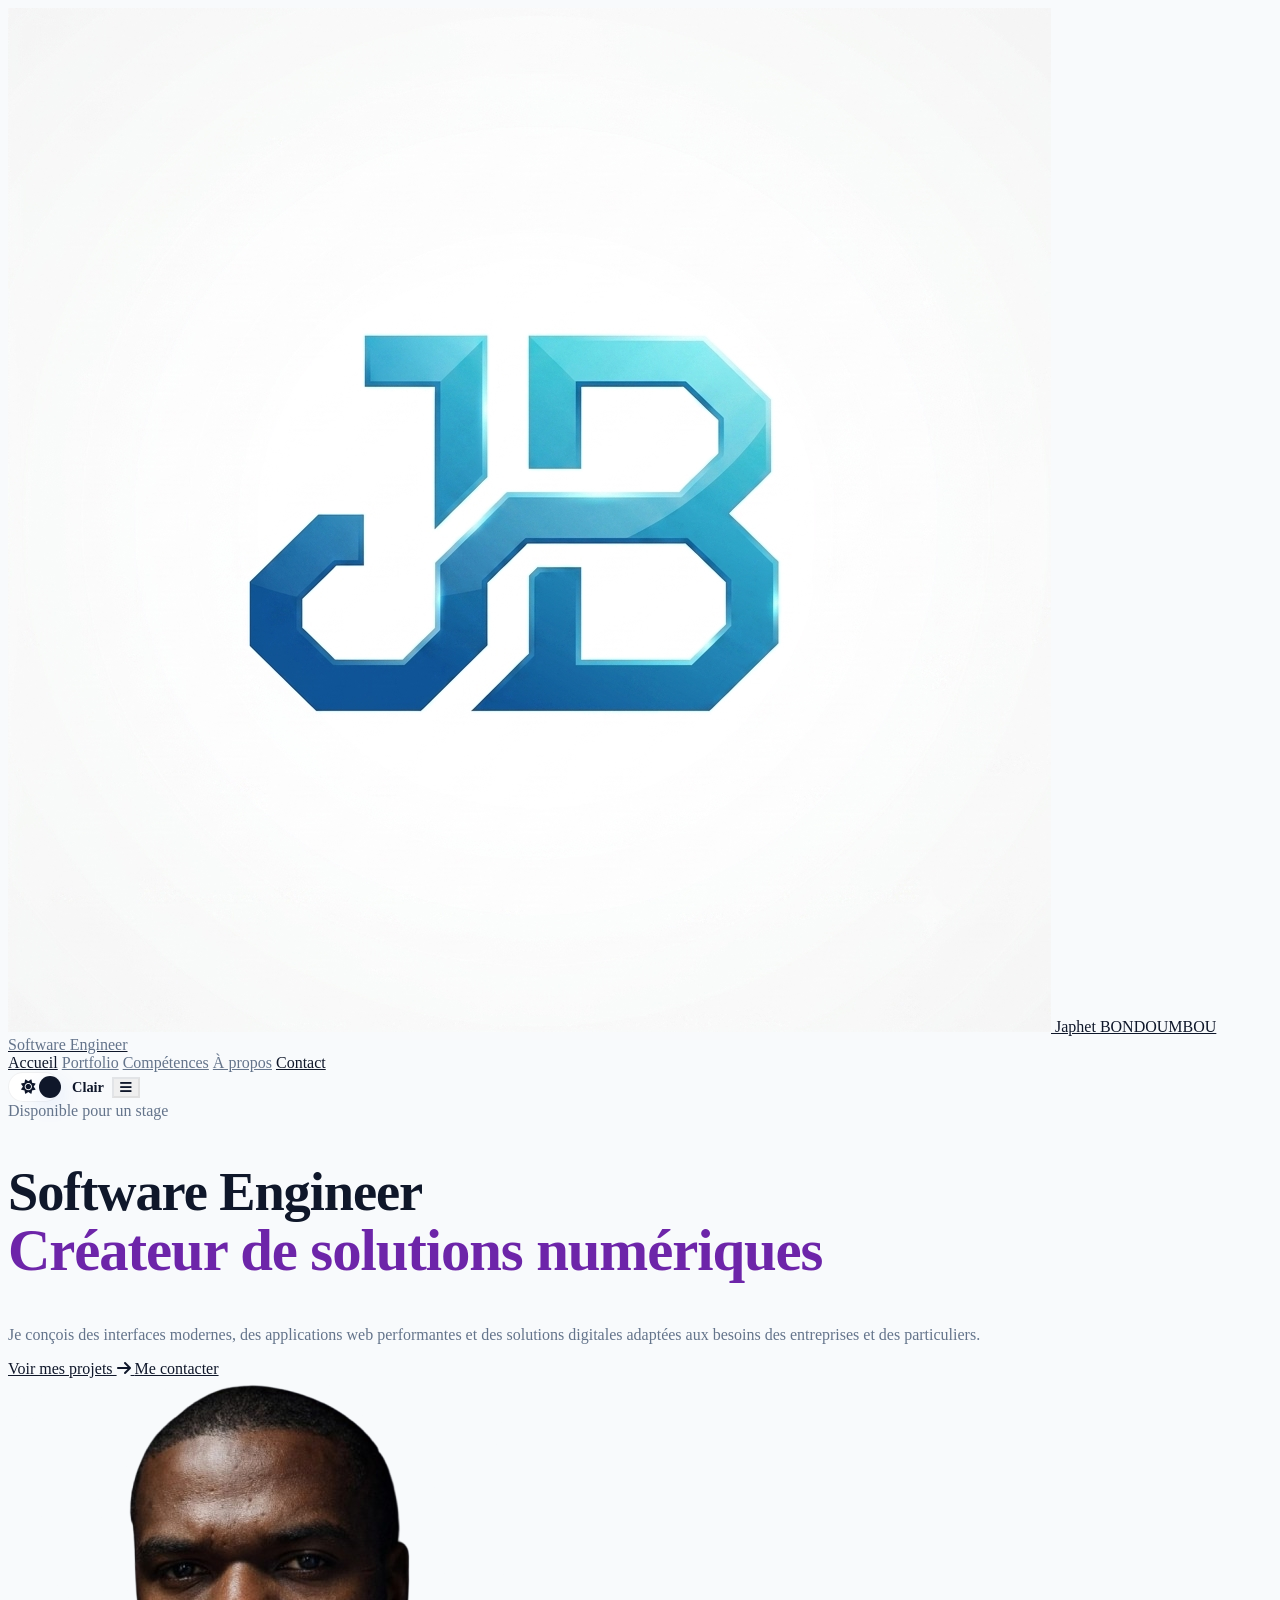
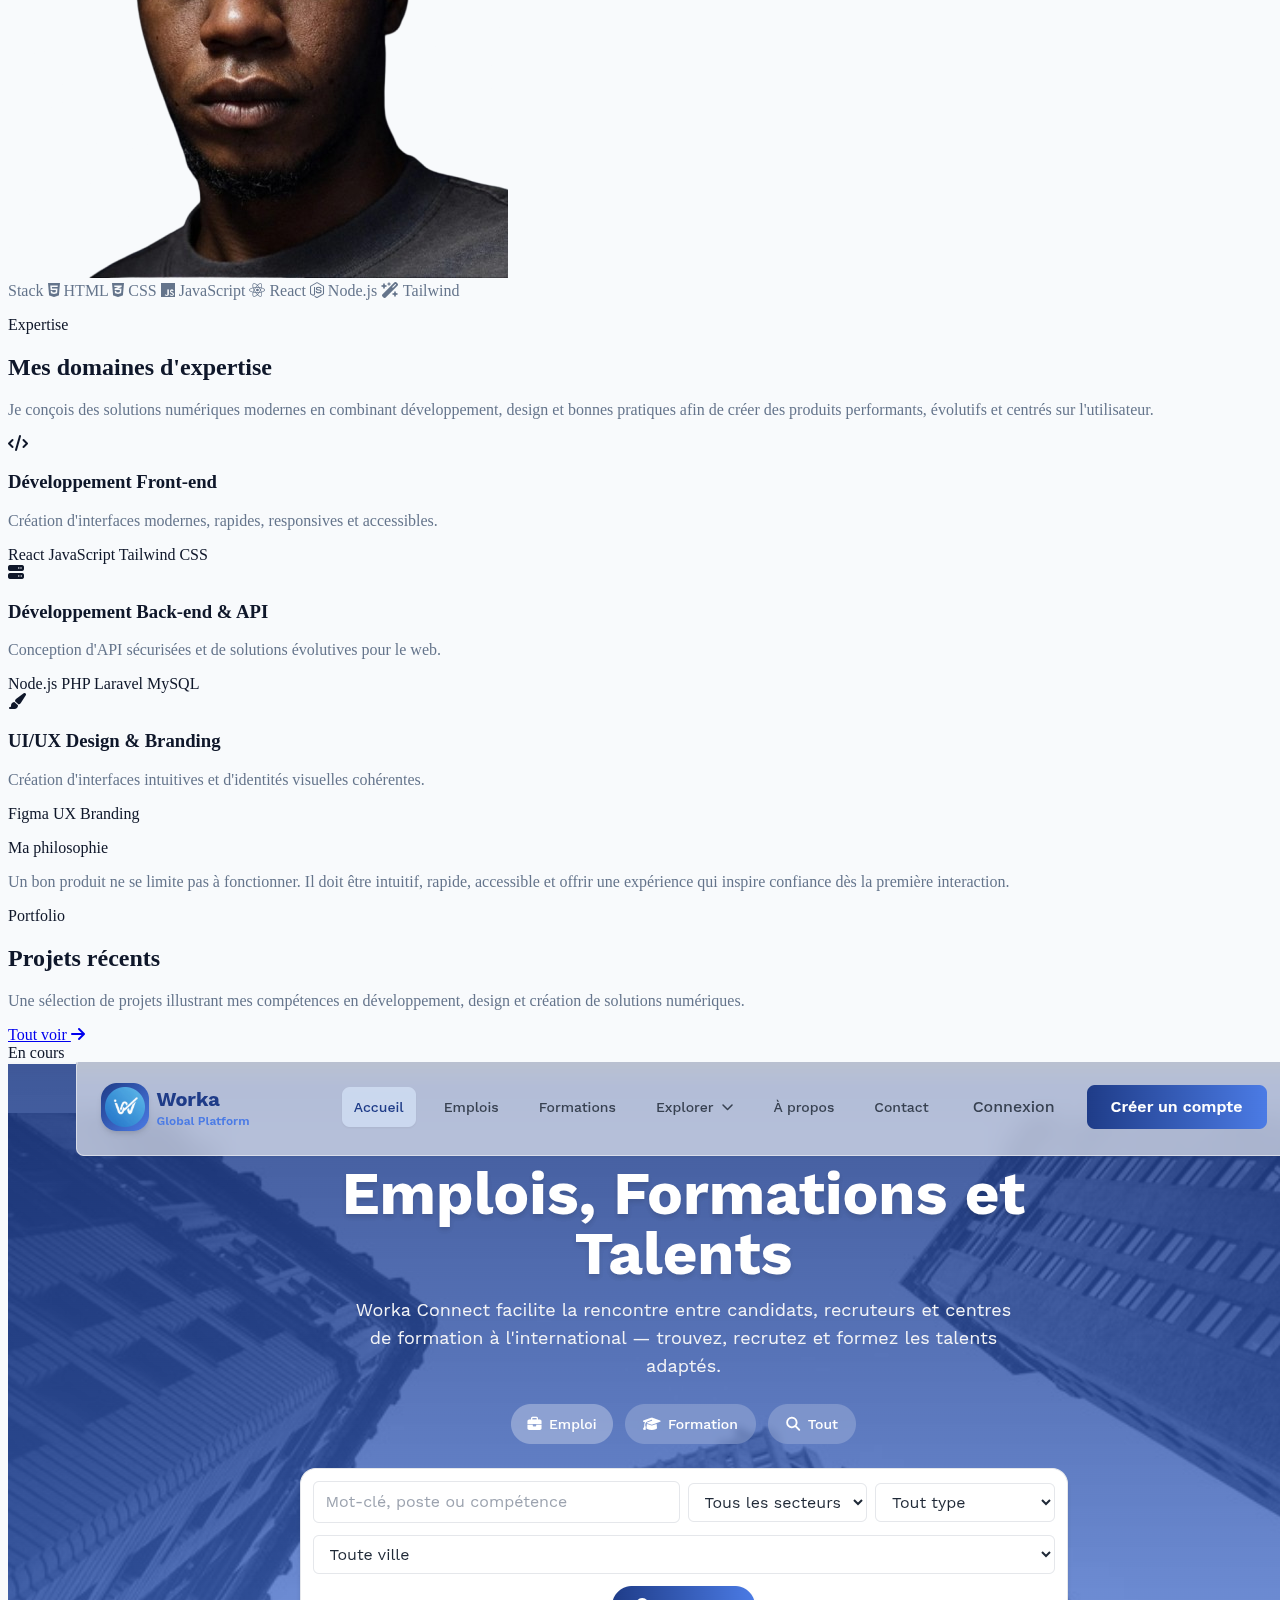
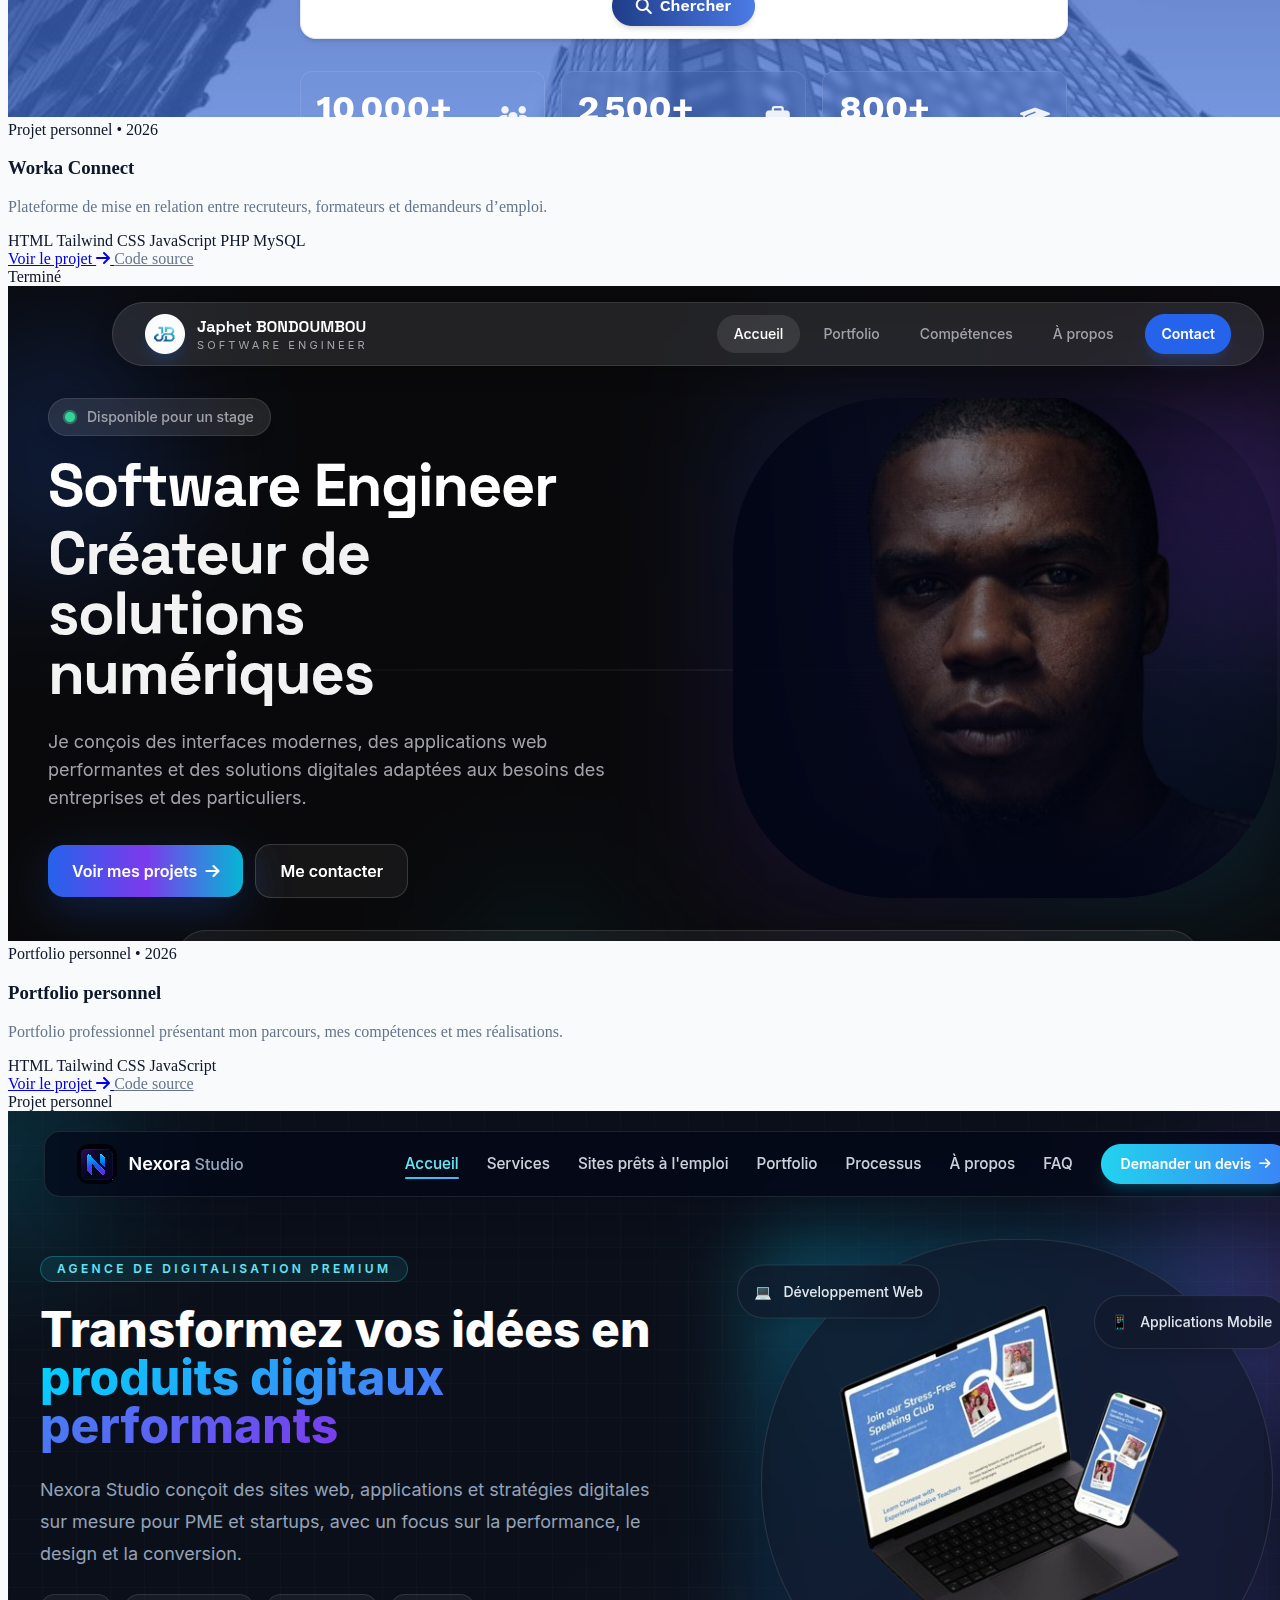
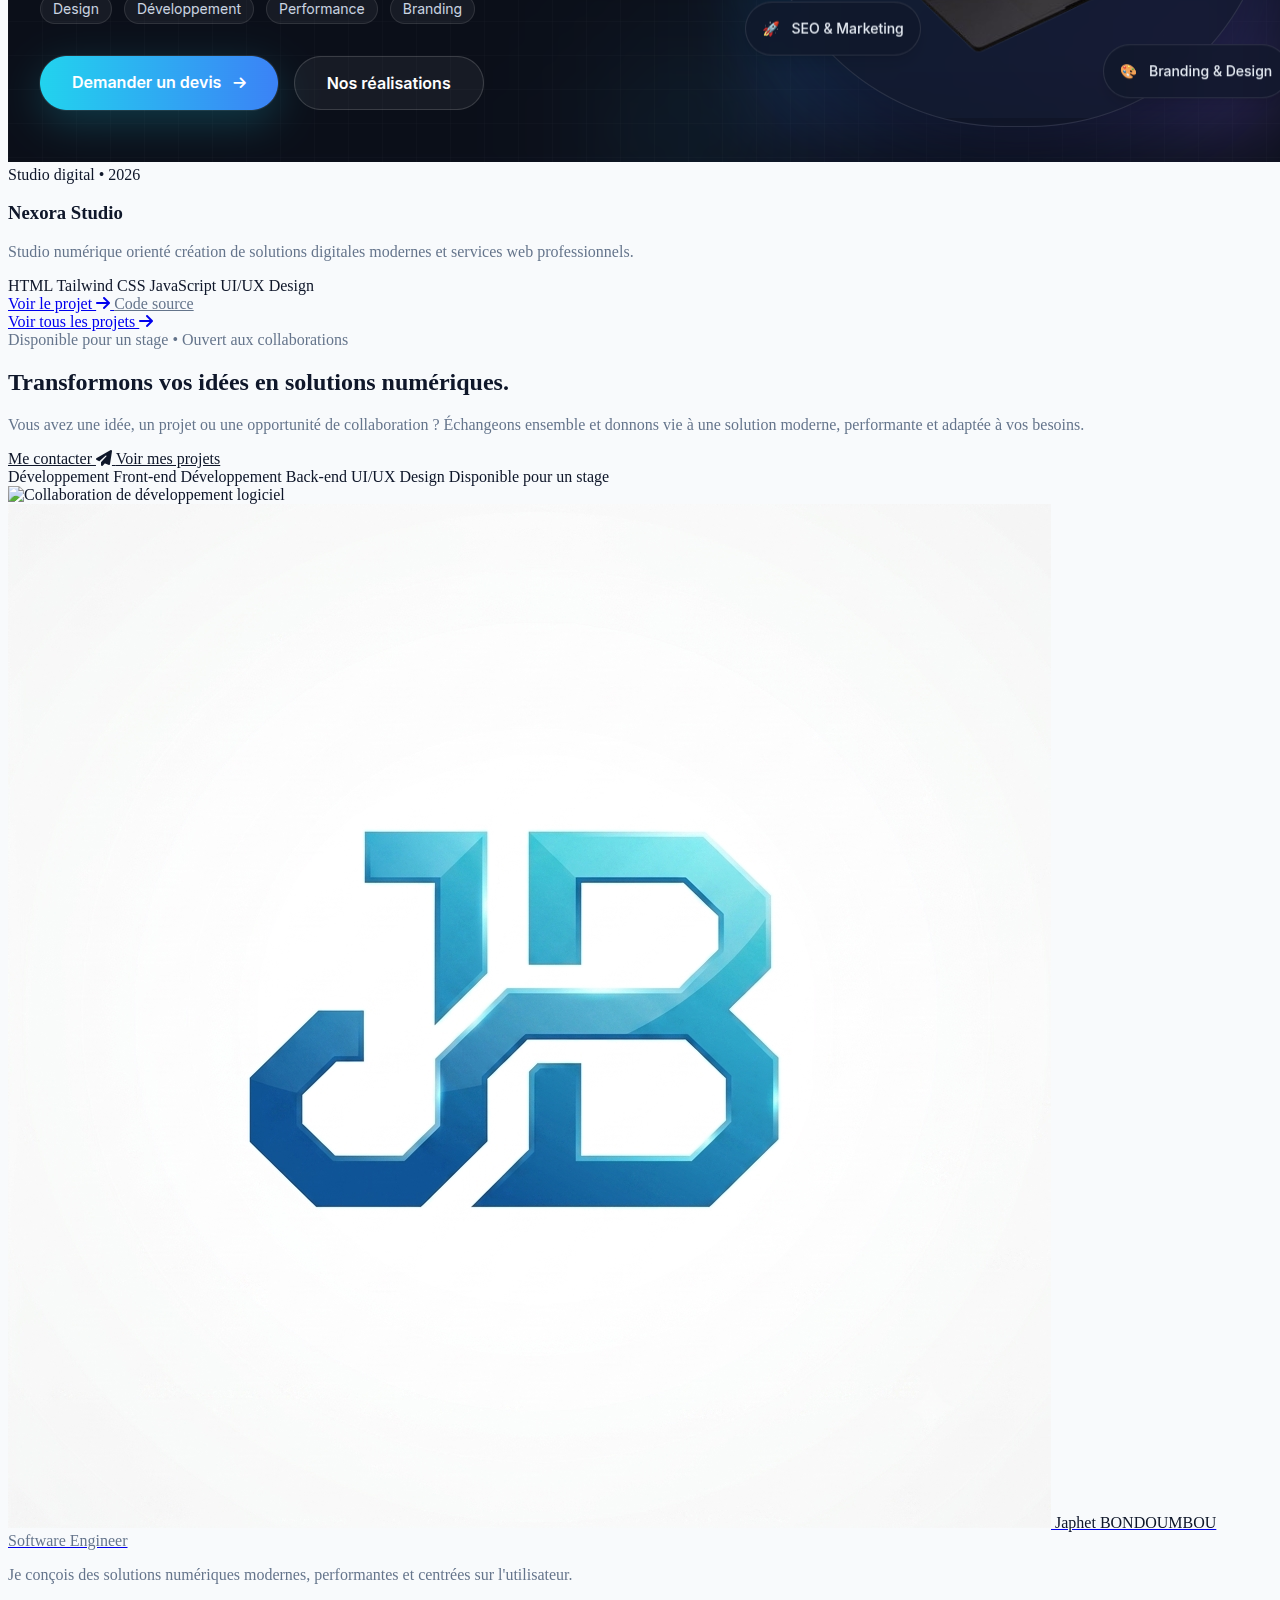
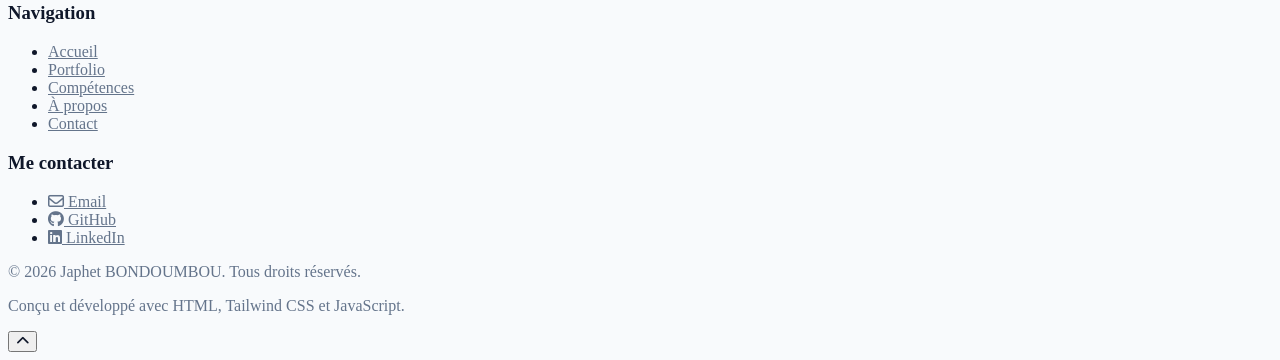
==== commit 96300ea1: "style: refine hero title size + theme-aware colors (light/dark)" ====
--- a/index.html
+++ b/index.html
@@ -191,9 +191,9 @@
             Disponible pour un stage
           </div>
 
-          <h1 class="font-heading text-4xl font-bold leading-[1.02] tracking-tight text-white sm:text-5xl lg:text-6xl">
+          <h1 class="hero-title font-heading text-4xl font-bold leading-[1.02] tracking-tight text-white sm:text-5xl lg:text-6xl">
             <span class="block">Software Engineer</span>
-            <span class="mt-2 block text-purple-400/95">Créateur de solutions numériques</span>
+            <span class="mt-2 block hero-subtitle text-purple-400/95">Créateur de solutions numériques</span>
           </h1>
 
           <p class="mt-6 max-w-2xl text-base leading-8 text-gray sm:text-lg">
--- a/assets/css/style.css
+++ b/assets/css/style.css
@@ -264,11 +264,15 @@
   pointer-events: none;
   z-index: 1;
 }
-.theme-switch .switch-icon-moon { left: 8px; }
-.theme-switch .switch-icon-sun { right: 8px; opacity: 0; transform: translateY(-50%) scale(0.92); }
+
+.theme-switch .switch-icon-moon { right: 8px; }
+.theme-switch .switch-icon-sun { left: 8px; opacity: 0; transform: translateY(-50%) scale(0.92); }
 .theme-switch .switch-thumb { z-index: 2; }
 
-/* Toggle icon states */
+/* Toggle icon states: dark = moon visible on right, light = sun visible on left */
+html.dark .theme-switch .switch-icon-moon { opacity: 1; transform: translateY(-50%) scale(1); color: rgba(255,255,255,0.95); }
+html.dark .theme-switch .switch-icon-sun { opacity: 0; transform: translateY(-50%) scale(0.92); }
+
 html.light .theme-switch .switch-icon-sun { opacity: 1; transform: translateY(-50%) scale(1); color: var(--text-primary); }
 html.light .theme-switch .switch-icon-moon { opacity: 0; transform: translateY(-50%) scale(0.92); }
 html.light .theme-switch .switch-thumb { box-shadow: 0 8px 22px var(--primary-shadow); }
@@ -276,6 +280,39 @@
 @media (prefers-reduced-motion: reduce) {
   .theme-switch .switch-icon,
   .theme-switch .switch-thumb { transition: none !important; }
+}
+
+/* Hero title refinements (responsive + theme-aware colors) */
+.hero-title {
+  font-weight: 800;
+  letter-spacing: -0.02em;
+  line-height: 1.02;
+  /* responsive scaling alongside existing Tailwind sizes */
+  font-size: clamp(2.4rem, 4.8vw, 3.75rem); /* ~38px - 60px */
+}
+.hero-title span.block { display: block; }
+.hero-subtitle {
+  font-weight: 700;
+  font-size: 1.15em;
+  opacity: 0.98;
+  transition: color 0.22s ease, opacity 0.22s ease, transform 0.22s ease;
+}
+
+/* Light theme: darker primary text and adjusted accent for subtitle */
+html.light .hero-title { color: var(--text-primary) !important; }
+html.light .hero-subtitle { color: #6b21a8 !important; } /* deeper purple for contrast */
+
+/* Dark theme: ensure strong contrast */
+html.dark .hero-title { color: #fff; }
+html.dark .hero-subtitle { color: #c4b5fd; }
+
+@media (min-width: 1024px) {
+  .hero-title { font-size: clamp(3.4rem, 4.2vw, 4.5rem); }
+  .hero-subtitle { font-size: 1.08em; }
+}
+
+@media (prefers-reduced-motion: reduce) {
+  .hero-subtitle { transition: none !important; }
 }
 
 
